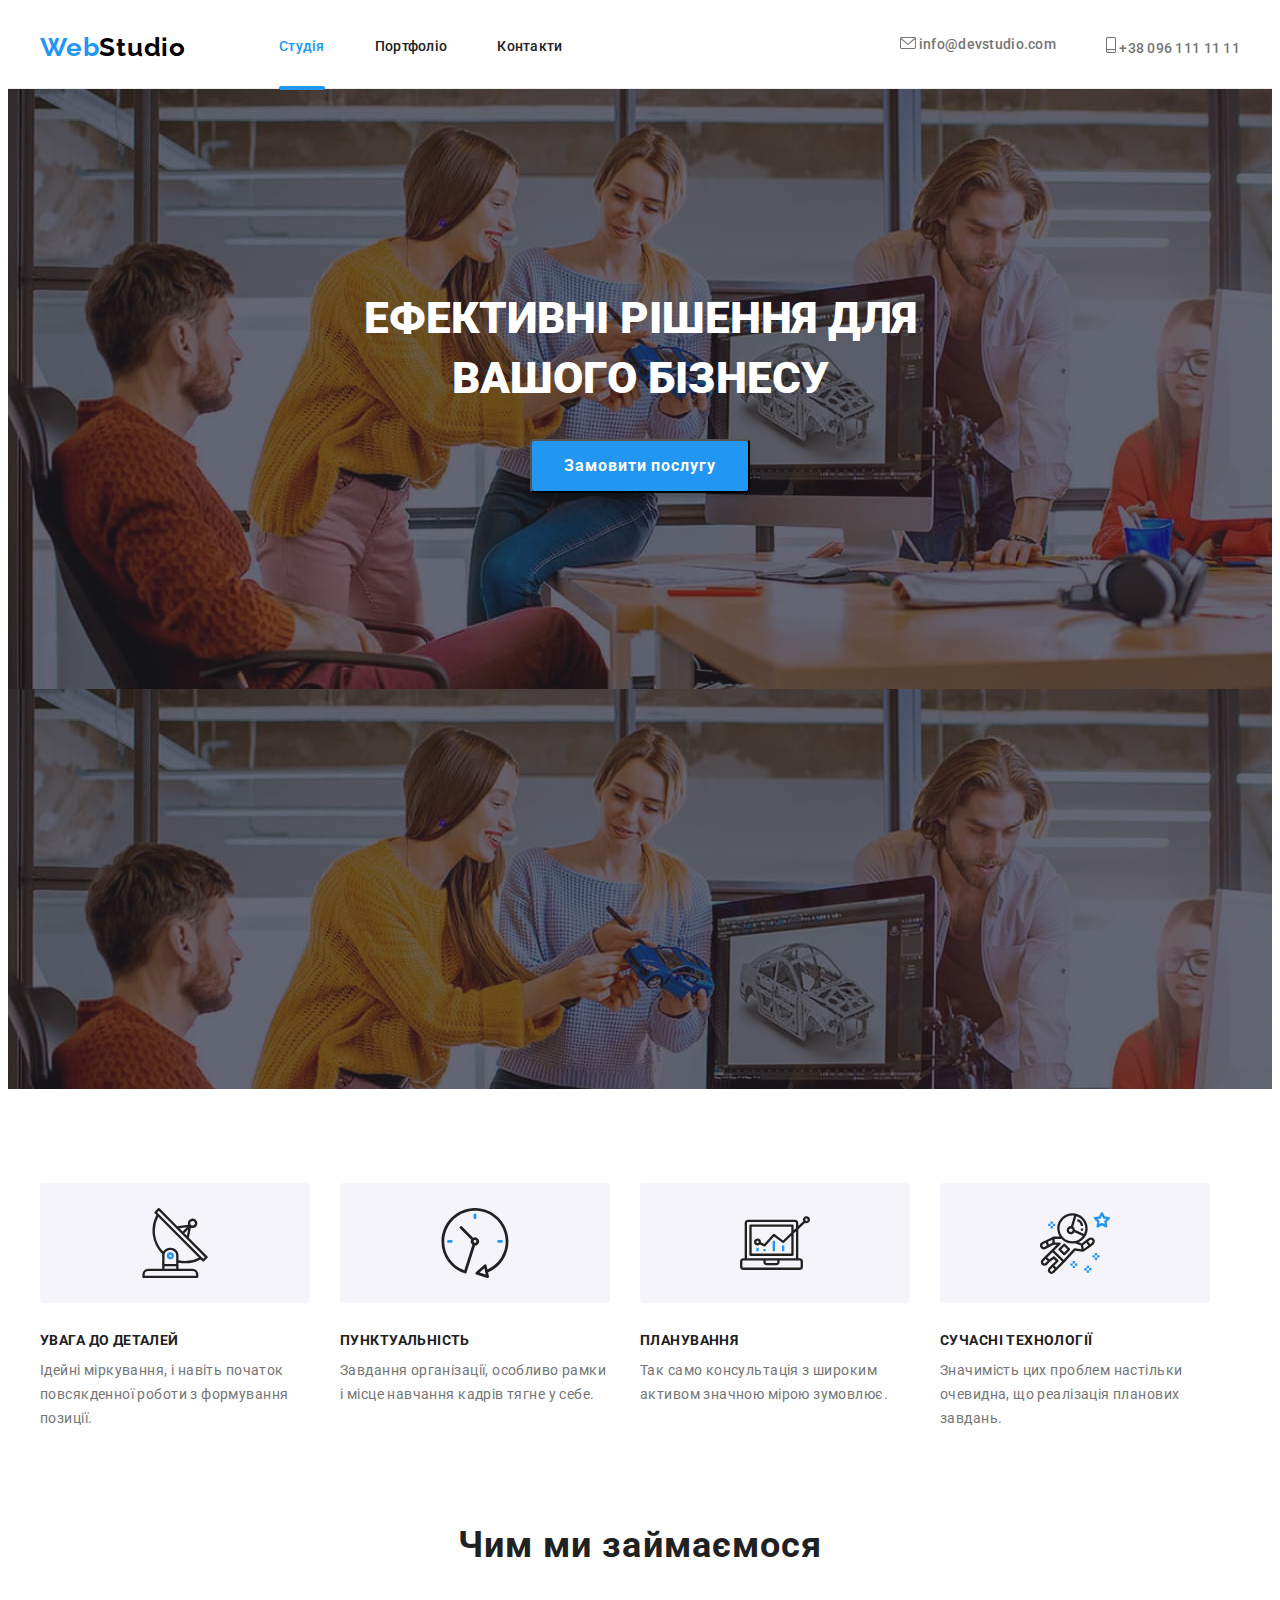
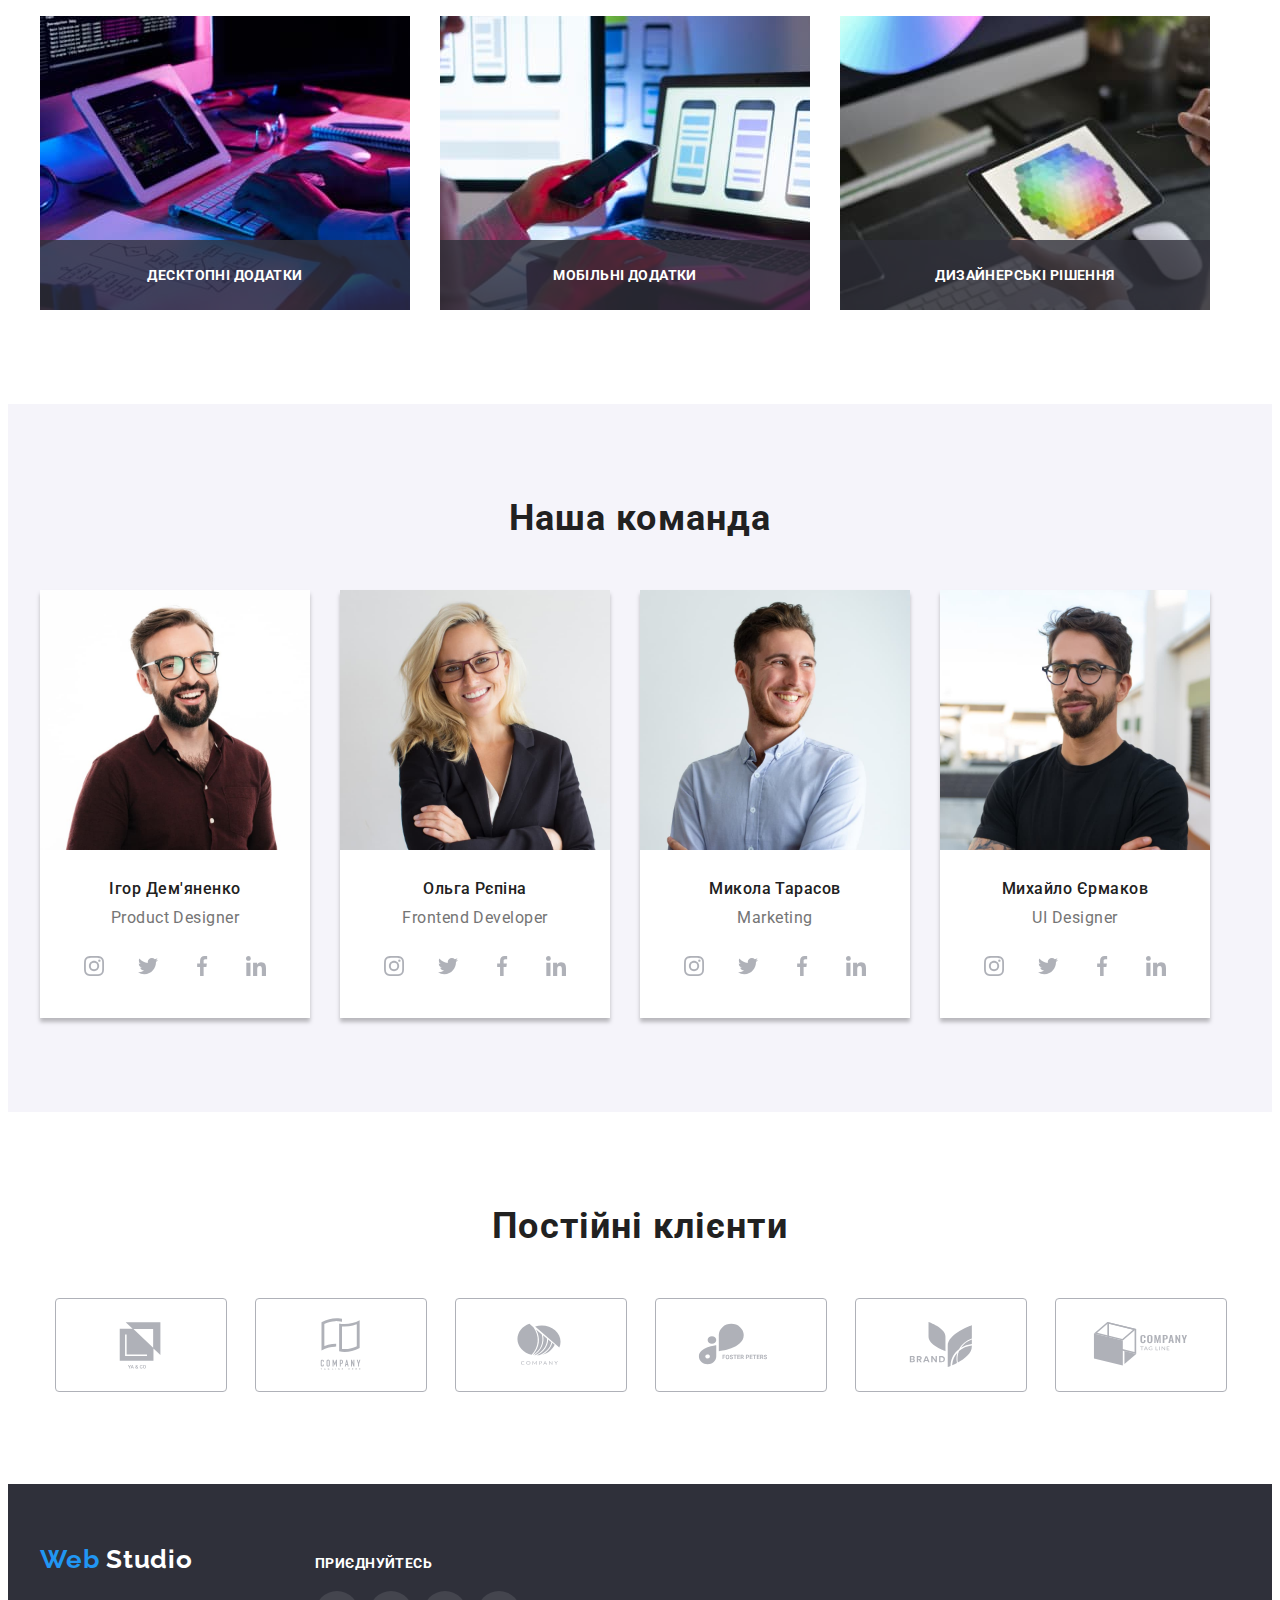
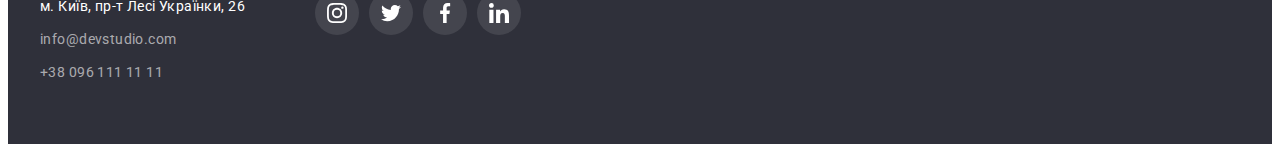
==== index.html @ 5af2c03a "Initial commit" ====
<!DOCTYPE html>
<html lang="uk">

<head>
    <meta charset="UTF-8">
    <meta http-equiv="X-UA-Compatible" content="IE=edge">
    <meta name="viewport" content="width=device-width, initial-scale=1.0">
    <title>Студія</title>
    <link rel="stylesheet" href="https://cdnjs.cloudflare.com/ajax/libs/modern-normalize/1.1.0/modern-normalize.min.css"
        integrity="sha512-wpPYUAdjBVSE4KJnH1VR1HeZfpl1ub8YT/NKx4PuQ5NmX2tKuGu6U/JRp5y+Y8XG2tV+wKQpNHVUX03MfMFn9Q=="
        crossorigin="anonymous" referrerpolicy="no-referrer" />
        <link rel="stylesheet" href="./css/styles.css" />
        <link rel="preconnect" href="https://fonts.googleapis.com">
        <link rel="preconnect" href="https://fonts.gstatic.com" crossorigin>
        <link href="https://fonts.googleapis.com/css2?family=Raleway:wght@700&family=Roboto:wght@400;500;700;900&display=swap" rel="stylesheet">
</head>

<body>
    <!-- Шапка сторінки -->
        <header>
            <div class="container header-container">
                     <a href="./index.html" class="logo-up"> <span class="pre-logo"> Web</span>Studio</a>
                    <nav class="navigation">
                        <!-- Навігація на інші сторінки -->
                        <ul class="navigation-menu">
                            <li><a class="navigation-link current" href="./index.html">Студія</a></li>
                            <li><a class="navigation-link " href="./portfolio.html">Портфоліо</a></li>
                            <li><a href="#">Контакти</a></li>
                        </ul>
                    </nav>
                
                        <ul class="navigation-contacts">
                            <!-- Посилання на адресу електронної пошти  -->
                            <li class="contacts-items"><a class="navigation-contacts-icon" href="mailto:info@devstudio.com">
                                <svg  width="16" height="12" >
                                    <use href="./images/icons.svg#icon-envelope"></use>
                                </svg>
                                info@devstudio.com
                            </a></li>
                            <!-- Посилання на телефонний номер -->
                            <li class="contacts-items"><a class="navigation-contacts-icon" href="tel:">
                                <svg  width="10" height="16">
                                    <use href="./images/icons.svg#icon-smartphone" ></use>
                                </svg>
                                +38 096 111 11 11
                            </a></li>
                        </ul>
            
            </div>
        </header>
   

    <main>
        <section class="main-page">
            <div class="container main-container">
            <h1 class="slogan">Ефективні рішення для <br>вашого бізнесу</br> </h1>
            <button data-modal-open type="button" class="button-action"> Замовити послугу </button>
        </div> 
        <div class="backdrop is-hidden" data-modal >
        <div class="modal">
            <button data-modal-close type="button" class="modal-close">
            <svg class="modal-close-icon" width="18" height="18">
                <use href="./images/icons.svg#icon-close"></use>
            </svg>
            </button>
        <p class="modal-title">Залиште свої дані, ми вам передзвонимо</p>
        <form name="own-data">
            <label for="user_name" >Ім'я</label>
            <input type="text" name="user_name" autofocus/>
        
            <label for="user_number">Телефон</label>
            <input type="tel" name="user_number"autofocus/>
            
            <label for="user_email">Пошта</label>
            <input type="email" name="user_email"autofocus />

            <label>
                Коментар
                <textarea name="feedback" rows="5" placeholder="Ведіть текст" autofocus></textarea>
            </label>

            <label>
                <input type="checkbox" name="hobby" value="reading" />
            Погоджуюся з розсилкою та приймаю Умови договору
            </label>

            <button type="submit">Відправити</button>
        </form>
        </div>
        </div>

        </section>

        <section class="features section">
            <div class="container">
                <h2 hidden> Особливості</h2>
                <ul class="features-list">
                    <li class="feature">
                        <div class="feature-wrap">
                            <svg class="feature-icon" width="70px" height="70px" >
                                <use href="./images/icons.svg#icon-antenna"></use>
                            </svg>  </div>
                            <h3>Увага до деталей</h3>
                            <p>Ідейні міркування, і навіть початок повсякденної роботи з формування позиції.</p>
                    </li>
                    <li class="feature">
                        <div class="feature-wrap">
                        <svg class="feature-icon" width="70px" height="70px">
                                <use href="./images/icons.svg#icon-clock"></use>
                            </svg></div>
                            <h3>Пунктуальність</h3>
                            <p>Завдання організації, особливо рамки і місце навчання кадрів тягне у себе.</p>
                    </li>
                    <li class="feature">
                        <div class="feature-wrap">
                            <svg class="feature-icon" width="70px" height="70px">
                                <use href="./images/icons.svg#icon-diagram"></use>
                            </svg></div>
                                <h3>Планування</h3>
                                <p>Так само консультація з широким активом значною мірою зумовлює.</p>
                            </li>
                    <li class="feature">
                            <div class="feature-wrap">
                            <svg class="feature-icon" width="70px" height="70px">
                            <use href="./images/icons.svg#icon-astronaut"></use>
                        </svg></div>
                        <h3>Сучасні технології</h3>
                        <p>Значимість цих проблем настільки очевидна, що реалізація планових завдань.</p>
                    </li>
    
                </ul>
            </div>
        </section>
        <section class="actions section-action">
            <div class="container ">
                <h2 class="title-our-team">Чим ми займаємося </h2>
                <ul class="action">
                <li><div class="action-label">
                    <img src="./images/box1.jpg" alt="Програмування" width="370" height="295">
                 <p class="label">Десктопні додатки</p></div>
                </li>
                <li><div class="action-label">
                    <img src="./images/box2.jpg" alt="Мобільний телефон та Ноутбук" width="370" height="295">
                <p class="label">Мобільні додатки</p></div>
                </li>
                <li><div class="action-label">
                    <img src="./images/box3.jpg" alt="Планшет" width="370" height="295">
                <p class="label">Дизайнерські рішення</p></div>
                </li>
                </ul>
            </div>
        </section>

        <section class="our-team section">
           
               <div class="container"> 
                <h2 class="title-our-team">Наша команда</h2>
                <ul class="team-cards">
                    <li class="team-card">
                        <img src="./images/img1.jpg" alt="Ігор Дем'яненко" width="270" height="260">
                       <div class="card">
                            <h3 class="title-card">Ігор Дем'яненко </h3>
                            <p lang="en" class ="dscr-card">Product Designer</p>
                            <ul class="teams-social">
                                <li class="teams-icons"><a href="" class="team-link"> 
                                    <svg class="team-icon" width="20px" height="20px">
                                <use href="./images/icons.svg#icon-instagram"></use>
                            </svg></a></li>
                                <li class="teams-icons"><a href="" class="team-link"> 
                                    <svg class="team-icon" width="20px" height="20px">
                                <use href="./images/icons.svg#icon-twitter"></use>
                            </svg></a></li>
                                <li class="teams-icons"><a href="" class="team-link"> 
                                    <svg class="team-icon" width="20px" height="20px">
                                <use href="./images/icons.svg#icon-facebook"></use>
                            </svg></a></li>
                                <li class="teams-icons"><a href="" class="team-link"> 
                                    <svg class="team-icon" width="20px" height="20px">
                                <use href="./images/icons.svg#icon-linkedin"></use>
                            </svg></a></li>
                            </ul>
                        </div>
                    </li>
                    <li class="team-card">
                        <img src="./images/img2.jpg" alt="Ольга Рєпіна" width="270" height="260">
                       <div class="card">
                            <h3 class="title-card">Ольга Рєпіна </h3>
                            <p lang="en" class="dscr-card">Frontend Developer</p>
                            <ul class="teams-social">
                                <li class="teams-icons"><a href="" class="team-link">
                                        <svg class="team-icon" width="20px" height="20px">
                                            <use href="./images/icons.svg#icon-instagram"></use>
                                        </svg></a></li>
                                <li class="teams-icons"><a href="" class="team-link">
                                        <svg class="team-icon" width="20px" height="20px">
                                            <use href="./images/icons.svg#icon-twitter"></use>
                                        </svg></a></li>
                                <li class="teams-icons"><a href="" class="team-link">
                                        <svg class="team-icon" width="20px" height="20px">
                                            <use href="./images/icons.svg#icon-facebook"></use>
                                        </svg></a></li>
                                <li class="teams-icons"><a href="" class="team-link">
                                        <svg class="team-icon" width="20px" height="20px">
                                            <use href="./images/icons.svg#icon-linkedin"></use>
                                        </svg></a></li>
                            </ul>
                        </div>
                    </li>
                    <li class="team-card">
                        <img src="./images/img3.jpg" alt="Микола Тарасов" width="270" height="260">
                       <div class="card">
                            <h3 class="title-card">Микола Тарасов </h3>
                            <p lang="en" class="dscr-card">Marketing</p>
                            <ul class="teams-social">
                                <li class="teams-icons"><a href="" class="team-link">
                                        <svg class="team-icon" width="20px" height="20px">
                                            <use href="./images/icons.svg#icon-instagram"></use>
                                        </svg></a></li>
                                <li class="teams-icons"><a href="" class="team-link">
                                        <svg class="team-icon" width="20px" height="20px">
                                            <use href="./images/icons.svg#icon-twitter"></use>
                                        </svg></a></li>
                                <li class="teams-icons"><a href="" class="team-link">
                                        <svg class="team-icon" width="20px" height="20px">
                                            <use href="./images/icons.svg#icon-facebook"></use>
                                        </svg></a></li>
                                <li class="teams-icons"><a href="" class="team-link">
                                        <svg class="team-icon" width="20px" height="20px">
                                            <use href="./images/icons.svg#icon-linkedin"></use>
                                        </svg></a></li>
                            </ul>
                        </div>
                    </li>
                    <li class="team-card">
                        <img src="./images/img4.jpg" alt="Михайло Єрмаков" width="270" height="260">
                        <div class="card">
                            <h3 class="title-card">Михайло Єрмаков </h3>
                            <p lang="en" class="dscr-card">UI Designer</p>
                            <ul class="teams-social">
                                <li class="teams-icons"><a href="#" class="team-link">
                                        <svg class="team-icon" width="20px" height="20px">
                                            <use href="./images/icons.svg#icon-instagram"></use>
                                        </svg></a></li>
                                <li class="teams-icons"><a href="#" class="team-link">
                                        <svg class="team-icon" width="20px" height="20px">
                                            <use href="./images/icons.svg#icon-twitter"></use>
                                        </svg></a></li>
                                <li class="teams-icons"><a href="#" class="team-link">
                                        <svg class="team-icon" width="20px" height="20px">
                                            <use href="./images/icons.svg#icon-facebook"></use>
                                        </svg></a></li>
                                <li class="teams-icons"><a href="#" class="team-link">
                                        <svg class="team-icon" width="20px" height="20px">
                                            <use href="./images/icons.svg#icon-linkedin"></use>
                                        </svg></a></li>
                            </ul>
                        </div>
                    </li>
                </ul>
           </div>

        </section>
        <section class="section">
          <h2 class="title-our-team">Постійні клієнти</h2>
            <div class="container">
                <ul class="clients-list">
                    <li class="clients"><a class="client-link" href=" " ><svg class="client-icon" width="106px" height="60px">
                        <use href="./images/icons.svg#icon-Logo1"></use>
                    </svg></a></li>
                    <li class="clients"><a class="client-link" href=" " ><svg class="client-icon" width="106px" height="60px">
                        <use href="./images/icons.svg#icon-Logo2"></use>
                    </svg></a></li>
                    <li class="clients"><a class="client-link" href=" " ><svg class="client-icon" width="106px" height="60px">
                        <use href="./images/icons.svg#icon-Logo3"></use>
                    </svg></a></li>
                    <li class="clients"><a class="client-link" href=" " ><svg class="client-icon" width="106px" height="60px">
                        <use href="./images/icons.svg#icon-Logo4"></use>
                    </svg></a></li>
                    <li class="clients"><a class="client-link" href=" " ><svg class="client-icon" width="106px" height="60px">
                        <use href="./images/icons.svg#icon-Logo5"></use>
                    </svg></a></li>
                    <li class="clients"><a class="client-link" href=" " ><svg class="client-icon" width="106px" height="60px">
                        <use href="./images/icons.svg#icon-Logo6"></use>
                    </svg></a></li>
                </ul>
            </div>

        </section>

    </main>


    <!-- Підвал сторінки -->
    <footer>
        <div class="container down" >
            <div class="down-contacts">
                <a href="/index.html" class="logo-down"> <span class="pre-logo"> Web</span> Studio</a>
                <address>
                    <ul class="down-text">
                        <li class="town"><a href=" https://goo.gl/maps/CPtrU1FHBa2aNyZL9" target="_blank"
                                rel="noopener noreferrer nofollow">м. Київ,
                                пр-т Лесі Українки, 26</a></li>
                        <li><a href="mailto:info@devstudio.com">info@devstudio.com</a></li>
                        <li><a href="tel:">+38 096 111 11 11</a></li>
                    </ul>
                </address>
            </div>
                <div class="joining">
                    <h4 class="join">Приєднуйтесь</h4>
                    <ul class="footer-social">
                        <!-- <li class="join"><p>Приєднуйтесь</p></li> -->
                        <li class="footer-icons"><a href="" class="footer-link">
                                <svg class="footer-icon" width="20px" height="20px">
                                    <use href="./images/icons.svg#icon-instagram"></use>
                                </svg></a></li>
                        <li class="footer-icons"><a href="" class="footer-link">
                                <svg class="footer-icon" width="20px" height="20px">
                                    <use href="./images/icons.svg#icon-twitter"></use>
                                </svg></a></li>
                        <li class="footer-icons"><a href="" class="footer-link">
                                <svg class="footer-icon" width="20px" height="20px">
                                    <use href="./images/icons.svg#icon-facebook"></use>
                                </svg></a></li>
                        <li class="footer-icons"><a href="" class="footer-link">
                                <svg class="footer-icon" width="20px" height="20px">
                                    <use href="./images/icons.svg#icon-linkedin"></use>
                                </svg></a></li>
                    </ul>
                </div>

        </div>
    </footer>
<script src="./js/modal.js"></script>
</body>

</html>
---- css/styles.css ----
body{
    font-family: 'Roboto', sans-serif;
 }
 :root{
   --main-font: 'Roboto', sans-serif;
        /* color */
        --main-dark:#212121;
        --main-light: #fff;
        --main-color-active: #2196F3;
        --secondary-dark:#757575;
        --main-background:#2F303A;
        --secondary-light:#F5F4FA;

 }


p,
h1,
h2,
h3,
h4,
h5,
h6 {
   margin: 0;
}

ul,
ol {
   margin: 0;
   padding-left: 0;
  list-style: none;
}

button {
   cursor: pointer;
}

address {
   font-style: normal;
}

img {
   display: block;
   max-width: 100%;
   height: auto;
}
a{
   text-decoration: none;
}

.container{
   width: 1200px;
   padding-left: 15px;
   padding-right: 15px;
   margin: 0 auto;
   /* outline: 2px solid tomato; */
}
.section {
   padding-top: 94px;
   padding-bottom: 94px;
}
header{
   border-bottom: 1px solid #ECECEC;
   padding-top: 24px;
   padding-bottom: 25px;
}
.header-container{
   display: flex;
   align-items: center;
}
/* Логотип в header */
.logo-up{
   margin-right: 93px;

     font-family: 'Raleway';
      font-weight: 700;
      font-size: 26px;
      line-height: 1.19;
      letter-spacing: 0.03em;
      color:#000000 ;
}
.pre-logo{
   color: var(--main-color-active);
}
/* стилізація навігації */

.navigation{
      display: flex;
      align-items: center;
      font-weight: 500;
      font-size: 14px;
      line-height: 1.14;
      letter-spacing: 0.02em;
}
.navigation a{
   color:var(--main-dark);
   transition: 250ms cubic-bezier(0.4, 0, 0.2, 1);
}
.navigation-menu{
   display: flex;
   gap: 50px;
   position: relative;
}
.navigation-menu a:hover,
.navigation-menu a:focus{
   color:var(--main-color-active);
}

.navigation-contacts{
   margin-left: auto;
            display: flex;
            gap: 50px;
      font-weight: 500;
      font-size: 14px;
      line-height: 1.14;
      letter-spacing: 0.02em; 
}
.navigation-contacts a{
   color: var(--secondary-dark);;
   transition: 250ms cubic-bezier(0.4, 0, 0.2, 1);
}
.navigation-contacts a:hover,
.navigation-contacts a:focus{
   color:var(--main-color-active);
}

.navigation-contacts-icon{
fill: var(--secondary-dark);
align-items: center;  
transition: 250ms cubic-bezier(0.4, 0, 0.2, 1);
}
.navigation-contacts-icon:hover,
.navigation-contacts-icon:focus {
   fill: var(--main-color-active);
 
}
/* .navigation-link{
   position: relative;

} */
.navigation-menu .current{
   position: relative;
   color: var(--main-color-active);
}
.current::after{
   position: absolute;
   top: 48px;
   content: '';
   display: block;
      width: 100%;
      height: 4px;
      border-radius: 2px;
      background-color: var(--main-color-active);
}


/* Головна сторінка */

 .main-page{
   background-image:
   linear-gradient(to right, rgba(47, 48, 58, 0.4),
    rgba(47, 48, 58, 0.4)),
   url(../images/Img.jpg);
   padding-top: 200px;
   padding-bottom: 200px;
   text-align: center;
   margin: 0 auto;
      max-width: 1600px;
      height: 600px;
}
 .slogan{ 
      font-weight: 900;
      font-size: 44px;
      line-height: 1.36;
      color: var(--main-light);
      text-align: center;
      text-transform: uppercase
   
 }
 .button-action{
   margin-top: 30px; 
   padding: 10px 32px;
      background-color:var(--main-color-active);
         font-family: inherit;
         font-weight: 700;
         font-size: 16px;
         line-height: 1.87;
            letter-spacing: 0.06em;
            color: var(--main-light);  
            box-shadow: 0px 4px 4px rgba(0, 0, 0, 0.15);
            border-radius: 4px;
      transition: 250ms cubic-bezier(0.4, 0, 0.2, 1);
}
 .button-action:hover,
 .button-action:focus{
      background: #188CE8;
      box-shadow: 0px 4px 4px rgba(0, 0, 0, 0.15);
      border-radius: 4px;
      
 }
/* МОДАЛЬНЕ ВІКНО */
.backdrop.is-hidden {
   visibility: hidden;
   opacity: 0;
   pointer-events: none;
}

.backdrop {
   position: fixed;
   top: 0;
   left: 0;
   width: 100%;
   height: 100%;
   background-color: rgba(0, 0, 0, 0.2);
   opacity: 1;
   visibility: visible;
   transition: opacity 250ms cubic-bezier(0.4, 0, 0.2, 1),
      visibility 250ms cubic-bezier(0.4, 0, 0.2, 1);
}

.modal {
   width: 500px;
   min-height: 500px;
   background-color: var(--main-light);
   border-radius: 5px;
   position: absolute;
   top: 50%;
   left: 50%;
   transform: translate(-50%, -50%);

}

.modal-close {
   width: 30px;
   height: 30px;
   background-color: transparent;
   border: 1px solid rgba(0, 0, 0, 0.1);
   border-radius: 50%;
   position: absolute;
   right: 10px;
   top: 10px;
   display: flex;
   align-items: center;
   justify-content: center;
}
.label{
   display: flex;
   flex-direction: column;
   
}


 /* НАШІ ПЕРЕВАГИ */
 .features-list{
   display: flex;
   gap: 30px;
 }
 .features h3{
      font-weight: 700;
      font-size: 14px;
      line-height: 1.14;
      letter-spacing: 0.03em;
      text-transform: uppercase;
      color: var(--main-dark);
      margin-bottom: 10px;
 }
.features p {

   font-size: 14px;
   line-height: 1.71;
   letter-spacing: 0.03em;
   color:var(--secondary-dark);
}
.feature{
   width: 270px;
}
.feature-wrap{
   height: 120px;
   background-color: #F5F4FA;
   border-radius: 4px;
   align-items: center;
   margin-bottom: 30px;
   display: flex;
   justify-content: center;
}



/* розділ Чим ми займаємося */
.section-action{
   padding-bottom: 94px;
}
.action{
   display: flex;
   gap: 30px;
}
.action-label{
   position:relative;
}
.label{
   position: absolute;
   bottom: 0;
   font-weight: 700;
   font-size: 14px;
   line-height: 16px;
   letter-spacing: 0.03em;
   text-transform: uppercase;
   height: 70px;
   width: 100%;
   display: flex;
 justify-content: center;
 align-items: center;
   color: #FFFFFF;
   background-color: rgba(47, 48, 58, 0.8);
}

/* /* Розділ Наша команда */

 .our-team{
      background-color: var(--secondary-light);
 }
.title-our-team{
   margin-bottom: 50px;
      font-weight: 700;
      font-size: 36px;
      line-height:1.16;
      text-align: center;
      letter-spacing: 0.03em;
      color: var(--main-dark);
}
.team-cards{
   display: flex;
   gap: 30px;  
}
.team-card{
      width: 270px;
      background-color:var(--main-light);
      box-shadow: 0 4px 4px 0px rgba(0, 0, 0, 0.25);
}
.card{
  padding-top: 30px; 
  padding-bottom: 30px;
}
.title-card{
 margin-bottom: 10px; 
      font-weight: 500;
      font-size: 16px;
      line-height: 1.18;
      text-align: center;
      letter-spacing: 0.03em;
      color: var(--main-dark);
}
.dscr-card{
      line-height: 1.18;
      text-align: center;
      letter-spacing: 0.03em;
      color: var(--secondary-dark);
      margin-bottom: 16px;
}

.teams-social{
  display: flex;
   justify-content: center;
   gap:10px;
}
.team-link {
width: 100%;
height: 100%;
display: flex;
align-items: center;
justify-content: center;
transition: 250ms cubic-bezier(0.4, 0, 0.2, 1);
}

.team-link:hover,
.team-link:focus {
background-color: var(--main-color-active);
border-radius: 50%;
}
.team-link:hover .team-icon,
.team-link:focus .team-icon{
   fill: var(--main-light);
   
}
.teams-icons{
width: 44px;
height: 44px;
}
.team-icon {
fill: #AFB1B8;
transition: 250ms cubic-bezier(0.4, 0, 0.2, 1); 
}


/* OUR CLIENTS */

.clients-list {
   display: flex;
   gap:30px;
   justify-content: center;
}
.clients{
width: 170px;
height: 92px;
}
.client-link{
width: 100%;
height: 100%;
display: flex;
justify-content: center;
align-items: center;
border: 1px solid #AFB1B8;
border-radius: 4px;
color: #AFB1B8;
transition: 250ms cubic-bezier(0.4, 0, 0.2, 1);
}
.client-icon{
fill: currentColor;
transition: 250ms cubic-bezier(0.4, 0, 0.2, 1);
}
.clients:hover .client-icon,
.clients:focus .client-icon{
fill: var(--main-color-active);
}
.client-link:hover,
.client-link:focus{
border: 1px solid var(--main-color-active);
border-radius: 4px;
color: var(--main-color-active);
}

/* Низ сторінки */   
footer{
padding-top: 60px;
padding-bottom: 60px;
 background-color: var(--main-background); 
}

.logo-down {
   display: block;
   margin-bottom: 20px;
   font-family: 'Raleway';
   font-weight: 700;
   font-size: 26px;
   line-height: 1.19;
   letter-spacing: 0.03em;
   color:var(--main-light);
}
address{
   font-style: normal;
}
.down-text {
   font-size: 14px;
   line-height: 1.71;
   letter-spacing: 0.03em;
}
.down-text a {
   color: rgba(255, 255, 255, 0.6);
}
.town a {
      font-weight: 400;
      font-size: 14px;
      line-height: 1.71;
      letter-spacing: 0.03em;
      color: var(--main-light);
}
.down-text a:hover,
.down-text a:focus{
   color: var(--main-color-active);
   transition: 250ms cubic-bezier(0.4, 0, 0.2, 1);
}
.down-text li:not(:last-child){
   margin-bottom: 9px ;
}
.down{
   display: flex;
   align-items: baseline;
}
.joining{
   margin-left: 70px;
}
.join{
   color: var(--main-light);
   font-weight: 700;
   font-size: 14px;
   line-height: calc(16/14);
   letter-spacing: 0.03em;
   text-transform: uppercase;
   margin-bottom: 20px;
}
.footer-social {
   display: flex;
   gap: 10px;
}

.footer-link {
   width: 100%;
   height: 100%;
   display: flex;
   align-items: center;
   justify-content: center;
   background-color:rgba(255, 255, 255, 0.1);
   border-radius: 50%;
   transition: 250ms cubic-bezier(0.4, 0, 0.2, 1);
}

.footer-link:hover,
.footer-link:focus {
   
   background-color: var(--main-color-active);
   border-radius: 50%;
}

.footer-link:hover .footer-icon,
.footer-link:focus .footer-icon {
   fill: var(--main-light);
   transition: 250ms cubic-bezier(0.4, 0, 0.2, 1);
}

.footer-icons {
   width: 44px;
   height: 44px;
}

.footer-icon {
   fill:var(--main-light);
}


/* PORTFOLIO */

.current{
   color: var(--main-color-active);
}

.filters{
   display: flex;
   gap: 8px;
   justify-content: center;
   margin-bottom: 34px;
}
.button-filter{
   cursor: pointer;      
         background-color:var(--secondary-light);
         border-radius: 4px;
         border: none;
      font-family: inherit;
      font-weight: 500;
      font-size: 16px;
      line-height: 1.62;
      text-align: center;
      letter-spacing: 0.03em;
      color: var(--main-dark);
      padding: 6px 22px;
transition: 250ms cubic-bezier(0.4, 0, 0.2, 1);
}
.button-filter:hover,
.button-filter:focus{
   background-color: var(--main-color-active);
      box-shadow: 0px 3px 1px rgba(0, 0, 0, 0.1),
         0px 1px 2px rgba(0, 0, 0, 0.08),
         0px 2px 2px rgba(0, 0, 0, 0.12);
      border-radius: 4px;
      color: var(--main-light);
      padding: 6px 22px;

}
.projects{
   display: flex;
   flex-wrap: wrap;
   gap: 30px;
}
.project-link{
      display: block;
      transition: 250ms cubic-bezier(0.4, 0, 0.2, 1); 
}
.projects h3{
   margin-bottom: 4px ;
      font-weight: 700;
      font-size: 18px;
      line-height: 2;
      letter-spacing: 0.06em;
      color: var(--main-dark);
}
.project-text{
      line-height: 1.87;
      letter-spacing: 0.03em;
      color: var(--secondary-dark);
}
.project-dscr{
padding: 20px 24px ;
border-right: 1px solid #EEEEEE; ;
border-bottom: 1px solid #EEEEEE;
border-left: 1px solid #EEEEEE; ;
}
.project-link:hover,
.project-link:focus{
      box-shadow: 0px 1px 1px rgba(0, 0, 0, 0.12), 
      0px 4px 4px rgba(0, 0, 0, 0.06), 
      1px 4px 6px rgba(0, 0, 0, 0.16);
}
.project-box{
   position: relative;
   overflow: hidden;
}
.project-link:hover .overlay-text,
.project-link:focus .overlay-text {
   transform: translateY(0);
}
.overlay-text {
   position: absolute;
   top: 0;
   height: 100%;
  transform: translateY(100%);
  transition: transform 250ms ease ;
  display: inline-block;
  padding: 63px 24px;
   font-size: 18px;
   line-height: 1.56;
   letter-spacing: 0.03em;
   background-color: rgba(33, 150, 243, 0.9);
   color: var(--main-light);
}
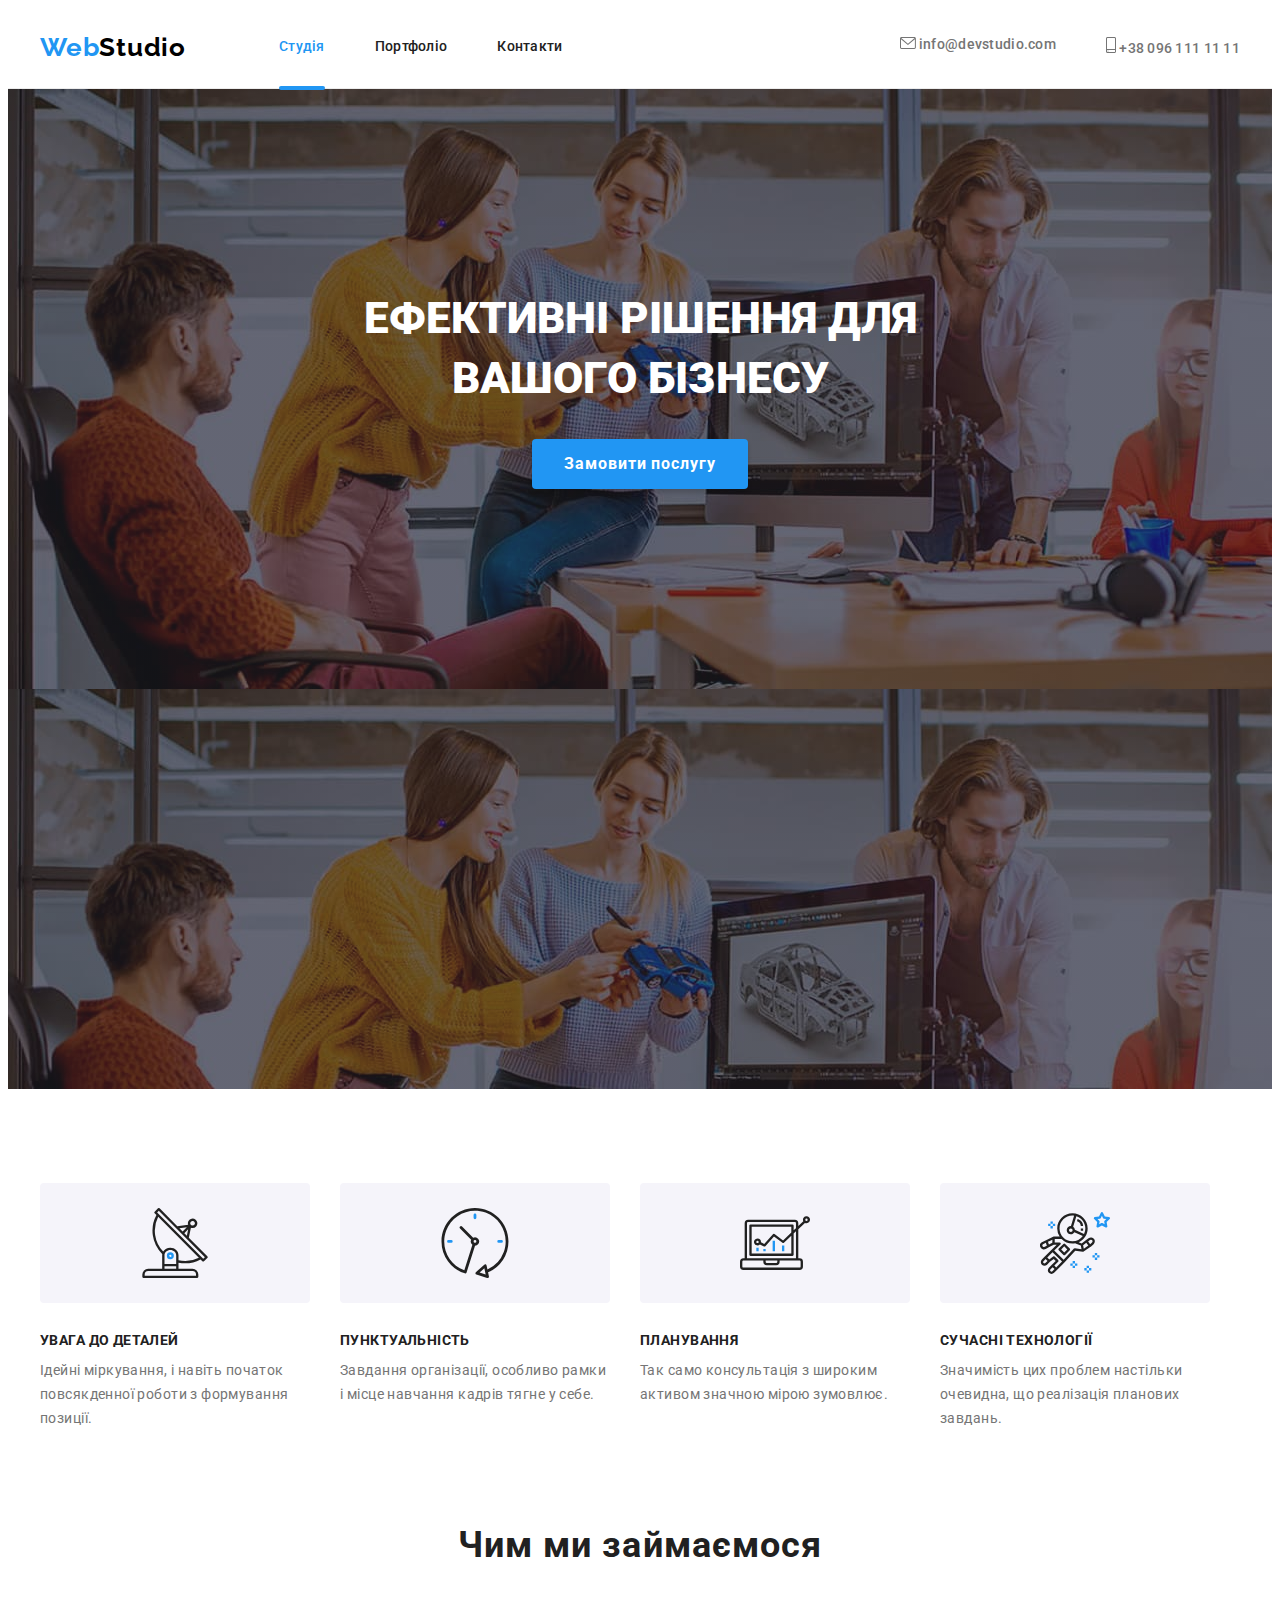
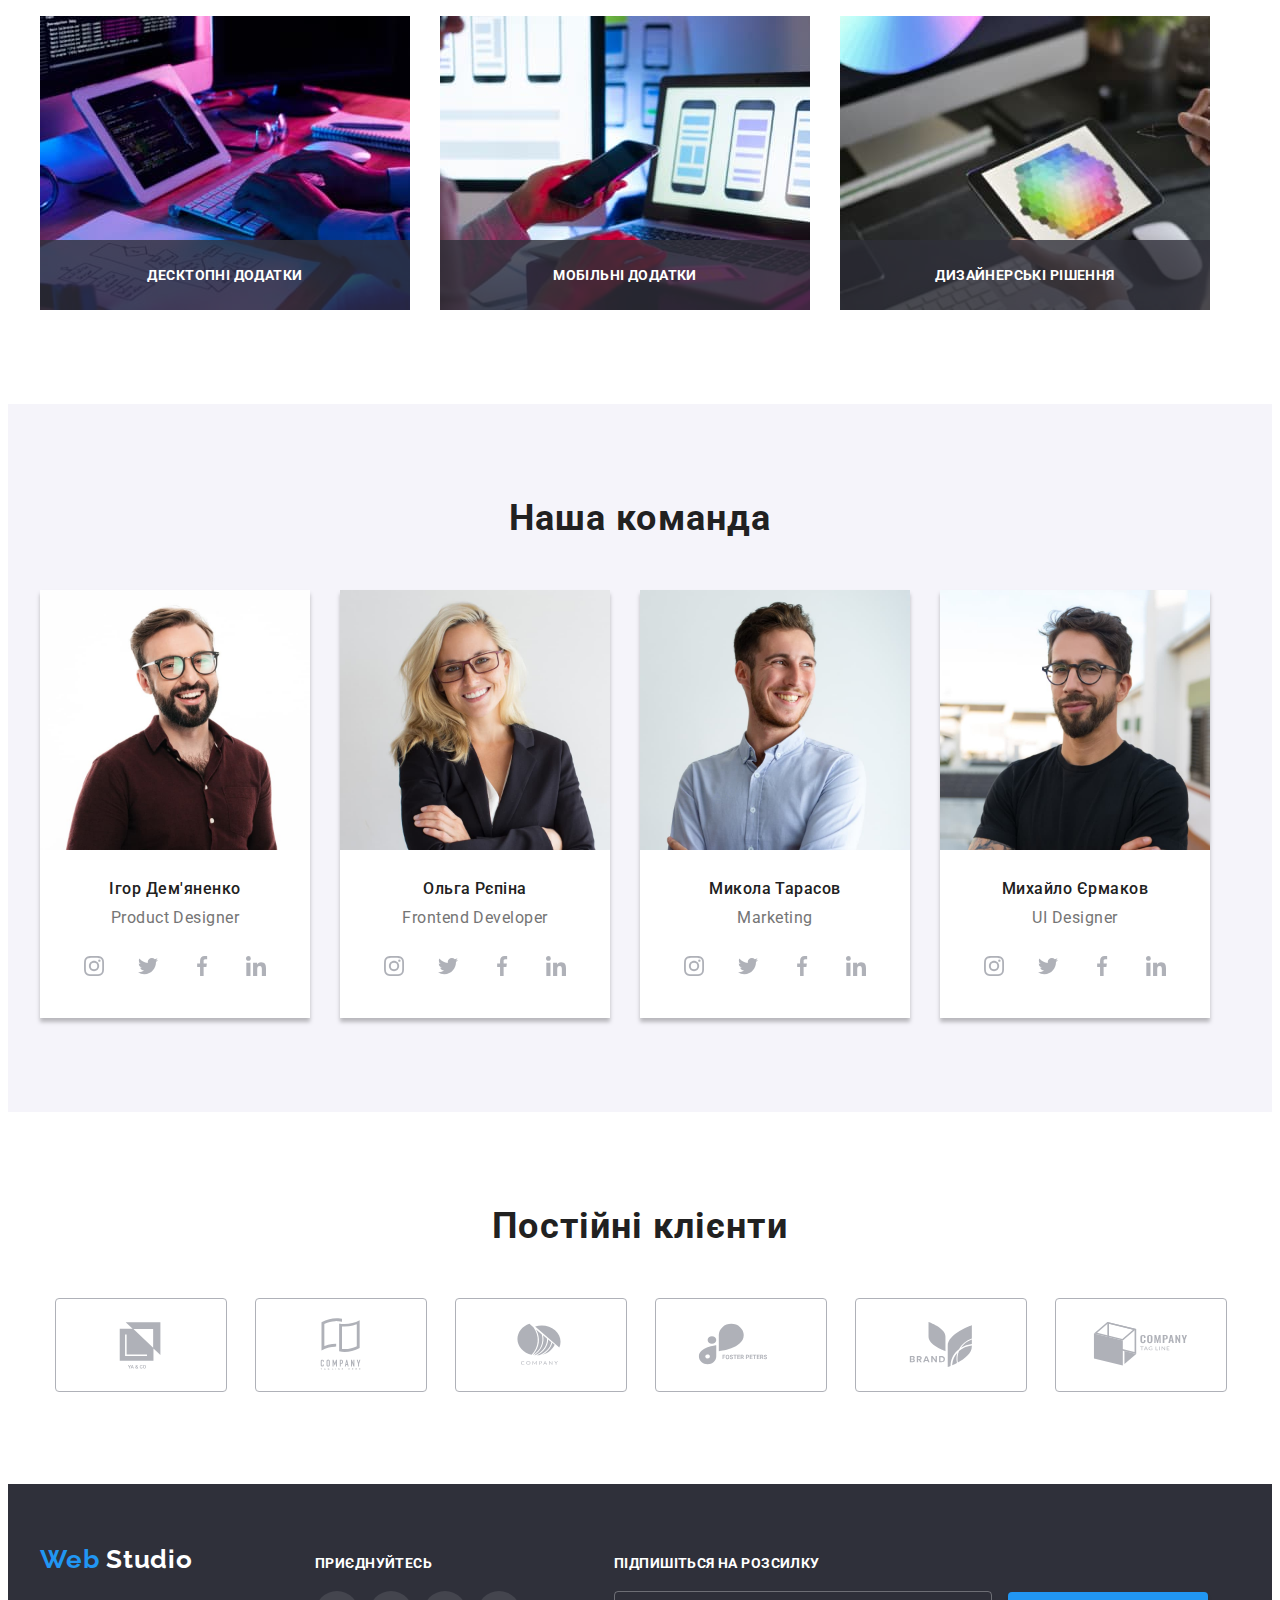
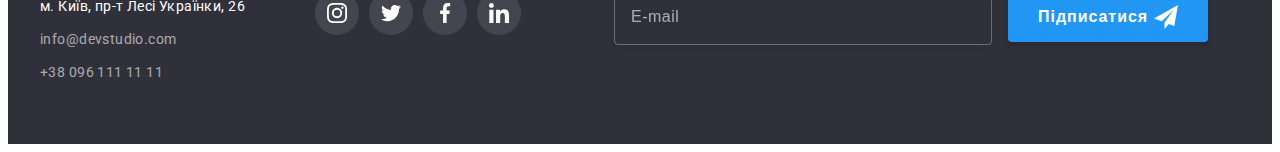
==== commit 27d58585: "forms" ====
--- a/index.html
+++ b/index.html
@@ -65,26 +65,56 @@
             </button>
         <p class="modal-title">Залиште свої дані, ми вам передзвонимо</p>
         <form name="own-data">
-            <label for="user_name" >Ім'я</label>
-            <input type="text" name="user_name" autofocus/>
-        
-            <label for="user_number">Телефон</label>
-            <input type="tel" name="user_number"autofocus/>
-            
-            <label for="user_email">Пошта</label>
-            <input type="email" name="user_email"autofocus />
-
+            <div class="input-wrap">
+                <label>
+                <span class="input-label"> Ім'я </span>
+                    <input type="text" name="user_name"class="modal-input" required />
+                    <svg class="modal-input-icon" width="18" height="18">
+                        <use href="./images/icons.svg#icon-person"></use>
+                    </svg>
+                </label>
+            </div>
+            <div class="input-wrap">
+                <label>
+                    <span class="input-label"> Телефон</span>
+                    <input type="tel" name="user_number" class="modal-input" required/>
+                    <svg class="modal-input-icon" width="18" height="18">
+                        <use href="./images/icons.svg#icon-phone"></use>
+                    </svg>
+                </label>
+            </div>
+        <div class="input-wrap">
             <label>
-                Коментар
-                <textarea name="feedback" rows="5" placeholder="Ведіть текст" autofocus></textarea>
+                <span class="input-label"> Пошта </span>
+                <input type="email" name="user_email" class="modal-input" required />
+                <svg class="modal-input-icon" width="18" height="18">
+                    <use href="./images/icons.svg#icon-email"></use>
+                </svg>
             </label>
-
-            <label>
-                <input type="checkbox" name="hobby" value="reading" />
-            Погоджуюся з розсилкою та приймаю Умови договору
-            </label>
-
-            <button type="submit">Відправити</button>
+        </div>  
+        <div class="input-wrap">
+           <label>
+                <span class="input-label"> Коментар </span>
+                <textarea name="feedback" class="modal-feedback" 
+                placeholder="Введіть текст"></textarea>
+           </label>
+        </div>
+        <div class="input-wrap">
+               <input type="checkbox" 
+               name="rules" 
+               id="privacy"
+               class="modal-check visually-hidden" />
+               
+                <label for="privacy" class="modal-check-text">
+
+                    
+                    <span> <svg class="check-icon" width="16" height="15">
+                        <use href="./images/icons.svg#icon-check"></use>
+                    </svg> </span>
+                    Погоджуюся з розсилкою та приймаю <a class="rules-link" href="#">Умови договору</a> 
+                     </label>
+            </div>
+         <button type="submit" class="modal-sent">Відправити</button>
         </form>
         </div>
         </div>
@@ -135,17 +165,17 @@
             <div class="container ">
                 <h2 class="title-our-team">Чим ми займаємося </h2>
                 <ul class="action">
-                <li><div class="action-label">
+                <li><div class="action-wrapper">
                     <img src="./images/box1.jpg" alt="Програмування" width="370" height="295">
-                 <p class="label">Десктопні додатки</p></div>
+                 <p class="action-dscr">Десктопні додатки</p></div>
                 </li>
-                <li><div class="action-label">
+                <li><div class="action-wrapper">
                     <img src="./images/box2.jpg" alt="Мобільний телефон та Ноутбук" width="370" height="295">
-                <p class="label">Мобільні додатки</p></div>
+                <p class="action-dscr">Мобільні додатки</p></div>
                 </li>
-                <li><div class="action-label">
+                <li><div class="action-wrapper">
                     <img src="./images/box3.jpg" alt="Планшет" width="370" height="295">
-                <p class="label">Дизайнерські рішення</p></div>
+                <p class="action-dscr">Дизайнерські рішення</p></div>
                 </li>
                 </ul>
             </div>
@@ -327,8 +357,23 @@
                                 </svg></a></li>
                     </ul>
                 </div>
-
-        </div>
+    
+               
+       
+        <div class="folowing">
+                    <form action="folowing-form">
+                    <label >
+                       <h4 class="folowing-label"> Підпишіться на розсилку</h4>
+                        <input type="email" name="email-folowing" class="folowing-input" placeholder="E-mail">
+                    </label>
+                 <button type="submit" class="folowing-btn">Підписатися
+                    <svg class="folowing-icon" width="24" height="24">
+                            <use href="./images/icons.svg#icon-send"></use>
+                        </svg>
+                 </button>
+                </form>
+               </div>
+ </div>
     </footer>
 <script src="./js/modal.js"></script>
 </body>
--- a/css/styles.css
+++ b/css/styles.css
@@ -1,205 +1,709 @@
 
- body{
+ body {
     font-family: 'Roboto', sans-serif;
  }
- :root{
-   --main-font: 'Roboto', sans-serif;
-        /* color */
-        --main-dark:#212121;
-        --main-light: #fff;
-        --main-color-active: #2196F3;
-        --secondary-dark:#757575;
-        --main-background:#2F303A;
-        --secondary-light:#F5F4FA;
-
- }
-
-
-p,
-h1,
-h2,
-h3,
-h4,
-h5,
-h6 {
-   margin: 0;
-}
-
-ul,
-ol {
-   margin: 0;
-   padding-left: 0;
-  list-style: none;
-}
-
-button {
-   cursor: pointer;
-}
-
-address {
-   font-style: normal;
-}
-
-img {
-   display: block;
-   max-width: 100%;
-   height: auto;
-}
-a{
-   text-decoration: none;
-}
-
-.container{
-   width: 1200px;
-   padding-left: 15px;
-   padding-right: 15px;
-   margin: 0 auto;
-   /* outline: 2px solid tomato; */
-}
-.section {
-   padding-top: 94px;
-   padding-bottom: 94px;
-}
-header{
-   border-bottom: 1px solid #ECECEC;
-   padding-top: 24px;
-   padding-bottom: 25px;
-}
-.header-container{
+
+ :root {
+    --main-font: 'Roboto', sans-serif;
+    /* color */
+    --main-dark: #212121;
+    --main-light: #fff;
+    --main-color-active: #2196F3;
+    --secondary-dark: #757575;
+    --main-background: #2F303A;
+    --secondary-light: #F5F4FA;
+
+ }
+
+
+ p,
+ h1,
+ h2,
+ h3,
+ h4,
+ h5,
+ h6 {
+    margin: 0;
+ }
+
+ ul,
+ ol {
+    margin: 0;
+    padding-left: 0;
+    list-style: none;
+ }
+
+ button {
+    cursor: pointer;
+ }
+
+ address {
+    font-style: normal;
+ }
+
+ img {
+    display: block;
+    max-width: 100%;
+    height: auto;
+ }
+
+ a {
+    text-decoration: none;
+ }
+
+ .container {
+    width: 1200px;
+    padding-left: 15px;
+    padding-right: 15px;
+    margin: 0 auto;
+    /* outline: 2px solid tomato; */
+ }
+
+ .section {
+    padding-top: 94px;
+    padding-bottom: 94px;
+ }
+
+ header {
+    border-bottom: 1px solid #ECECEC;
+    padding-top: 24px;
+    padding-bottom: 25px;
+ }
+
+ .header-container {
+    display: flex;
+    align-items: center;
+ }
+
+ /* Логотип в header */
+ .logo-up {
+    margin-right: 93px;
+
+    font-family: 'Raleway';
+    font-weight: 700;
+    font-size: 26px;
+    line-height: 1.19;
+    letter-spacing: 0.03em;
+    color: #000000;
+ }
+
+ .pre-logo {
+    color: var(--main-color-active);
+ }
+
+ /* стилізація навігації */
+
+ .navigation {
+    display: flex;
+    align-items: center;
+    font-weight: 500;
+    font-size: 14px;
+    line-height: 1.14;
+    letter-spacing: 0.02em;
+ }
+
+ .navigation a {
+    color: var(--main-dark);
+    transition: color 250ms cubic-bezier(0.4, 0, 0.2, 1);
+ }
+
+ .navigation-menu {
+    display: flex;
+    gap: 50px;
+    position: relative;
+ }
+
+ .navigation-menu a:hover,
+ .navigation-menu a:focus {
+    color: var(--main-color-active);
+
+ }
+
+ .navigation-contacts {
+    margin-left: auto;
+    display: flex;
+    gap: 50px;
+    font-weight: 500;
+    font-size: 14px;
+    line-height: 1.14;
+    letter-spacing: 0.02em;
+ }
+
+ .navigation-contacts a {
+    color: var(--secondary-dark);
+    ;
+    transition: color 250ms cubic-bezier(0.4, 0, 0.2, 1),
+       fill 250ms cubic-bezier(0.4, 0, 0.2, 1);
+ }
+
+ .navigation-contacts a:hover,
+ .navigation-contacts a:focus {
+    color: var(--main-color-active);
+
+ }
+
+ .navigation-contacts-icon {
+    fill: var(--secondary-dark);
+    align-items: center;
+    transition: 250ms cubic-bezier(0.4, 0, 0.2, 1);
+ }
+
+ .navigation-contacts-icon:hover,
+ .navigation-contacts-icon:focus {
+    fill: var(--main-color-active);
+
+ }
+
+ .navigation-menu .current {
+    position: relative;
+    color: var(--main-color-active);
+ }
+
+ .current::after {
+    position: absolute;
+    top: 48px;
+    content: '';
+    display: block;
+    width: 100%;
+    height: 4px;
+    border-radius: 2px;
+    background-color: var(--main-color-active);
+ }
+
+
+ /* Головна сторінка */
+
+ .main-page {
+    background-image:
+       linear-gradient(to right, rgba(47, 48, 58, 0.4),
+          rgba(47, 48, 58, 0.4)),
+       url(../images/Img.jpg);
+    padding-top: 200px;
+    padding-bottom: 200px;
+    text-align: center;
+    margin: 0 auto;
+    max-width: 1600px;
+    height: 600px;
+ }
+
+ .slogan {
+    font-weight: 900;
+    font-size: 44px;
+    line-height: 1.36;
+    color: var(--main-light);
+    text-align: center;
+    text-transform: uppercase
+ }
+
+ .button-action {
+    margin-top: 30px;
+    padding: 10px 32px;
+    background-color: var(--main-color-active);
+    font-family: inherit;
+    font-weight: 700;
+    font-size: 16px;
+    line-height: 1.87;
+    letter-spacing: 0.06em;
+    color: var(--main-light);
+    box-shadow: 0px 4px 4px rgba(0, 0, 0, 0.15);
+    border-radius: 4px;
+    border: none;
+    transition: 250ms cubic-bezier(0.4, 0, 0.2, 1);
+ }
+
+ .button-action:hover,
+ .button-action:focus {
+    background: #188CE8;
+    box-shadow: 0px 4px 4px rgba(0, 0, 0, 0.15);
+    border-radius: 4px;
+ }
+
+ .features-list {
+    display: flex;
+    gap: 30px;
+ }
+
+ .features h3 {
+    font-weight: 700;
+    font-size: 14px;
+    line-height: 1.14;
+    letter-spacing: 0.03em;
+    text-transform: uppercase;
+    color: var(--main-dark);
+    margin-bottom: 10px;
+ }
+
+ .features p {
+
+    font-size: 14px;
+    line-height: 1.71;
+    letter-spacing: 0.03em;
+    color: var(--secondary-dark);
+ }
+
+ .feature {
+    width: 270px;
+ }
+
+ .feature-wrap {
+    height: 120px;
+    background-color: #F5F4FA;
+    border-radius: 4px;
+    align-items: center;
+    margin-bottom: 30px;
+    display: flex;
+    justify-content: center;
+ }
+
+
+
+ /* розділ Чим ми займаємося */
+ .section-action {
+    padding-bottom: 94px;
+ }
+
+ .action {
+    display: flex;
+    gap: 30px;
+ }
+
+ .action-wrapper {
+    position: relative;
+    z-index: -1;
+ }
+
+ .action-wrapper>.action-dscr {
+    position: absolute;
+    bottom: 0;
+    height: 70px;
+    width: 100%;
+    display: inline-flex;
+    justify-content: center;
+    align-items: center;
+
+
+    font-weight: 700;
+    font-size: 14px;
+    line-height: 16px;
+    letter-spacing: 0.03em;
+    text-transform: uppercase;
+    color: var(--main-light);
+    background-color: rgba(47, 48, 58, 0.8);
+    background-repeat: no-repeat;
+ }
+
+ /* /* Розділ Наша команда */
+
+ .our-team {
+    background-color: var(--secondary-light);
+ }
+
+ .title-our-team {
+    margin-bottom: 50px;
+    font-weight: 700;
+    font-size: 36px;
+    line-height: 1.16;
+    text-align: center;
+    letter-spacing: 0.03em;
+    color: var(--main-dark);
+ }
+
+ .team-cards {
+    display: flex;
+    gap: 30px;
+ }
+
+ .team-card {
+    width: 270px;
+    background-color: var(--main-light);
+    box-shadow: 0 4px 4px 0px rgba(0, 0, 0, 0.25);
+ }
+
+ .card {
+    padding-top: 30px;
+    padding-bottom: 30px;
+ }
+
+ .title-card {
+    margin-bottom: 10px;
+    font-weight: 500;
+    font-size: 16px;
+    line-height: 1.18;
+    text-align: center;
+    letter-spacing: 0.03em;
+    color: var(--main-dark);
+ }
+
+ .dscr-card {
+    line-height: 1.18;
+    text-align: center;
+    letter-spacing: 0.03em;
+    color: var(--secondary-dark);
+    margin-bottom: 16px;
+ }
+
+ .teams-social {
+    display: flex;
+    justify-content: center;
+    gap: 10px;
+ }
+
+ .team-link {
+    width: 100%;
+    height: 100%;
+    display: flex;
+    align-items: center;
+    justify-content: center;
+   border-radius: 50%;
+    transition: background-color 250ms cubic-bezier(0.4, 0, 0.2, 1);
+ }
+
+ .team-link:hover,
+ .team-link:focus {
+    background-color: var(--main-color-active);
+ }
+
+ .team-link:hover .team-icon,
+ .team-link:focus .team-icon {
+    fill: var(--main-light);
+ }
+
+ .teams-icons {
+    width: 44px;
+    height: 44px;
+ }
+
+ .team-icon {
+    fill: #AFB1B8;
+    transition: fill 250ms cubic-bezier(0.4, 0, 0.2, 1);
+ }
+
+
+ /* OUR CLIENTS */
+
+ .clients-list {
+    display: flex;
+    gap: 30px;
+    justify-content: center;
+ }
+
+ .clients {
+    width: 170px;
+    height: 92px;
+ }
+
+ .client-link {
+    width: 100%;
+    height: 100%;
+    display: flex;
+    justify-content: center;
+    align-items: center;
+    border: 1px solid #AFB1B8;
+    border-radius: 4px;
+    color: #AFB1B8;
+    /* transition: 250ms cubic-bezier(0.4, 0, 0.2, 1); */
+ }
+
+ .client-icon {
+    fill: currentColor;
+    transition: color 250ms cubic-bezier(0.4, 0, 0.2, 1),
+       border 250ms cubic-bezier(0.4, 0, 0.2, 1);
+ }
+
+ .client-link:hover,
+ .client-link:focus {
+    border: 1px solid var(--main-color-active);
+    border-radius: 4px;
+    color: var(--main-color-active);
+ }
+
+ /* Низ сторінки */
+ footer {
+    padding-top: 60px;
+    padding-bottom: 60px;
+    background-color: var(--main-background);
+ }
+
+ .logo-down {
+    display: block;
+    margin-bottom: 20px;
+    font-family: 'Raleway';
+    font-weight: 700;
+    font-size: 26px;
+    line-height: 1.19;
+    letter-spacing: 0.03em;
+    color: var(--main-light);
+ }
+
+ address {
+    font-style: normal;
+ }
+
+ .down-text {
+    font-size: 14px;
+    line-height: 1.71;
+    letter-spacing: 0.03em;
+ }
+
+ .down-text a {
+    color: rgba(255, 255, 255, 0.6);
+    transition: 250ms cubic-bezier(0.4, 0, 0.2, 1);
+ }
+
+ .town a {
+    font-weight: 400;
+    font-size: 14px;
+    line-height: 1.71;
+    letter-spacing: 0.03em;
+    color: var(--main-light);
+ }
+
+ .down-text a:hover,
+ .down-text a:focus {
+    color: var(--main-color-active);
+ }
+
+ .down-text li:not(:last-child) {
+    margin-bottom: 9px;
+ }
+
+ .down {
+    display: flex;
+    align-items: baseline;
+ }
+
+ .joining {
+    margin-left: 70px;
+ }
+
+ .join {
+    color: var(--main-light);
+    font-weight: 700;
+    font-size: 14px;
+    line-height: calc(16/14);
+    letter-spacing: 0.03em;
+    text-transform: uppercase;
+    margin-bottom: 20px;
+ }
+
+ .footer-social {
+    display: flex;
+    gap: 10px;
+ }
+
+ .footer-link {
+    width: 100%;
+    height: 100%;
+    display: flex;
+    align-items: center;
+    justify-content: center;
+    background-color: rgba(255, 255, 255, 0.1);
+    border-radius: 50%;
+    transition: background-color 250ms cubic-bezier(0.4, 0, 0.2, 1);
+ }
+
+ .footer-link:hover,
+ .footer-link:focus {
+
+    background-color: var(--main-color-active);
+    border-radius: 50%;
+ }
+
+ .footer-link:hover .footer-icon,
+ .footer-link:focus .footer-icon {
+    fill: var(--main-light);
+ }
+
+ .footer-icons {
+    width: 44px;
+    height: 44px;
+ }
+
+ .footer-icon {
+    fill: var(--main-light);
+    transition: 250ms cubic-bezier(0.4, 0, 0.2, 1);
+ }
+
+ .folowing{
    display: flex;
+   justify-content: flex-end;
+   margin-left: 93px;
+ }
+ .folowing-label {
+color: var(--main-light);
+   font-weight: 700;
+   font-size: 14px;
+   line-height: calc(16/14);
+   letter-spacing: 0.03em;
+   text-transform: uppercase;
+   margin-bottom: 20px;
+ }
+
+ .folowing-input {
+border: 1px solid rgba(255, 255, 255, 0.3);
+filter: drop-shadow(0px 4px 4px rgba(0, 0, 0, 0.15));
+border-radius: 4px;
+width: 358px;
+height: 50px;
+background-color: transparent;
+outline: transparent;
+padding-left: 16px;
+}
+
+.folowing-input::placeholder{
+   font-size: 16px;
+      line-height: 20px;
+      letter-spacing: 0.03em;
+      color: rgba(255, 255, 255, 0.6);
+}
+ .folowing-btn {
+   display: inline-flex;
    align-items: center;
-}
-/* Логотип в header */
-.logo-up{
-   margin-right: 93px;
-
-     font-family: 'Raleway';
-      font-weight: 700;
-      font-size: 26px;
-      line-height: 1.19;
-      letter-spacing: 0.03em;
-      color:#000000 ;
-}
-.pre-logo{
-   color: var(--main-color-active);
-}
-/* стилізація навігації */
-
-.navigation{
-      display: flex;
-      align-items: center;
-      font-weight: 500;
-      font-size: 14px;
-      line-height: 1.14;
-      letter-spacing: 0.02em;
-}
-.navigation a{
-   color:var(--main-dark);
-   transition: 250ms cubic-bezier(0.4, 0, 0.2, 1);
-}
-.navigation-menu{
-   display: flex;
-   gap: 50px;
-   position: relative;
-}
-.navigation-menu a:hover,
-.navigation-menu a:focus{
-   color:var(--main-color-active);
-}
-
-.navigation-contacts{
-   margin-left: auto;
-            display: flex;
-            gap: 50px;
-      font-weight: 500;
-      font-size: 14px;
-      line-height: 1.14;
-      letter-spacing: 0.02em; 
-}
-.navigation-contacts a{
-   color: var(--secondary-dark);;
-   transition: 250ms cubic-bezier(0.4, 0, 0.2, 1);
-}
-.navigation-contacts a:hover,
-.navigation-contacts a:focus{
-   color:var(--main-color-active);
-}
-
-.navigation-contacts-icon{
-fill: var(--secondary-dark);
-align-items: center;  
-transition: 250ms cubic-bezier(0.4, 0, 0.2, 1);
-}
-.navigation-contacts-icon:hover,
-.navigation-contacts-icon:focus {
-   fill: var(--main-color-active);
- 
-}
-/* .navigation-link{
-   position: relative;
-
-} */
-.navigation-menu .current{
-   position: relative;
-   color: var(--main-color-active);
-}
-.current::after{
-   position: absolute;
-   top: 48px;
-   content: '';
-   display: block;
-      width: 100%;
-      height: 4px;
-      border-radius: 2px;
-      background-color: var(--main-color-active);
-}
-
-
-/* Головна сторінка */
-
- .main-page{
-   background-image:
-   linear-gradient(to right, rgba(47, 48, 58, 0.4),
-    rgba(47, 48, 58, 0.4)),
-   url(../images/Img.jpg);
-   padding-top: 200px;
-   padding-bottom: 200px;
-   text-align: center;
-   margin: 0 auto;
-      max-width: 1600px;
-      height: 600px;
-}
- .slogan{ 
-      font-weight: 900;
-      font-size: 44px;
-      line-height: 1.36;
-      color: var(--main-light);
-      text-align: center;
-      text-transform: uppercase
-   
- }
- .button-action{
-   margin-top: 30px; 
-   padding: 10px 32px;
-      background-color:var(--main-color-active);
-         font-family: inherit;
-         font-weight: 700;
-         font-size: 16px;
-         line-height: 1.87;
-            letter-spacing: 0.06em;
-            color: var(--main-light);  
-            box-shadow: 0px 4px 4px rgba(0, 0, 0, 0.15);
-            border-radius: 4px;
-      transition: 250ms cubic-bezier(0.4, 0, 0.2, 1);
-}
- .button-action:hover,
- .button-action:focus{
-      background: #188CE8;
+   justify-content: space-between;
+   background-color: var(--main-color-active);
       box-shadow: 0px 4px 4px rgba(0, 0, 0, 0.15);
       border-radius: 4px;
-      
- }
+
+      padding: 10px 28px;
+      height: 50px;
+      width: 200px;
+      border-color: transparent;
+      outline: transparent;
+      margin-left: 12px;
+      font-weight: 700;
+         font-size: 16px;
+         line-height: 30px;
+         text-align: center;
+         letter-spacing: 0.06em;
+         color: var(--main-light);
+ }
+
+ .folowing-icon{
+fill: var(--main-light);
+   width: 24px;
+   height: 24px;
+  
+ }
+
+
+ /* PORTFOLIO */
+
+ .current {
+    color: var(--main-color-active);
+ }
+
+ .filters {
+    display: flex;
+    gap: 8px;
+    justify-content: center;
+    margin-bottom: 34px;
+ }
+
+ .button-filter {
+    cursor: pointer;
+    background-color: var(--secondary-light);
+    border-radius: 4px;
+    border: none;
+    font-family: inherit;
+    font-weight: 500;
+    font-size: 16px;
+    line-height: 1.62;
+    text-align: center;
+    letter-spacing: 0.03em;
+    color: var(--main-dark);
+    padding: 6px 22px;
+    transition: color 250ms cubic-bezier(0.4, 0, 0.2, 1),
+       box-shadow 250ms cubic-bezier(0.4, 0, 0.2, 1),
+       background-color 250ms cubic-bezier(0.4, 0, 0.2, 1);
+ }
+
+ .button-filter:hover,
+ .button-filter:focus {
+    background-color: var(--main-color-active);
+    box-shadow: 0px 3px 1px rgba(0, 0, 0, 0.1),
+       0px 1px 2px rgba(0, 0, 0, 0.08),
+       0px 2px 2px rgba(0, 0, 0, 0.12);
+    border-radius: 4px;
+    color: var(--main-light);
+    padding: 6px 22px;
+
+ }
+
+ .projects {
+    display: flex;
+    flex-wrap: wrap;
+    gap: 30px;
+ }
+
+ .project-link {
+    display: block;
+    transition: box-shadow 250ms cubic-bezier(0.4, 0, 0.2, 1);
+ }
+
+ .projects h3 {
+    margin-bottom: 4px;
+    font-weight: 700;
+    font-size: 18px;
+    line-height: 2;
+    letter-spacing: 0.06em;
+    color: var(--main-dark);
+ }
+
+ .project-text {
+    line-height: 1.87;
+    letter-spacing: 0.03em;
+    color: var(--secondary-dark);
+ }
+
+ .project-dscr {
+    padding: 20px 24px;
+    border-right: 1px solid #EEEEEE;
+    border-bottom: 1px solid #EEEEEE;
+    border-left: 1px solid #EEEEEE;
+    ;
+ }
+
+ .project-link:hover,
+ .project-link:focus {
+    box-shadow: 0px 1px 1px rgba(0, 0, 0, 0.12),
+       0px 4px 4px rgba(0, 0, 0, 0.06),
+       1px 4px 6px rgba(0, 0, 0, 0.16);
+
+ }
+
+ .project-box {
+    position: relative;
+    overflow: hidden;
+ }
+
+ .project-link:hover .overlay-text,
+ .project-link:focus .overlay-text {
+    transform: translateY(0);
+ }
+
+ .overlay-text {
+    position: absolute;
+    top: 0;
+    height: 100%;
+    transform: translateY(100%);
+    transition: transform 250ms ease;
+    display: inline-block;
+    padding: 63px 24px;
+    font-size: 18px;
+    line-height: 1.56;
+    letter-spacing: 0.03em;
+    background-color: rgba(33, 150, 243, 0.9);
+    color: var(--main-light);
+ }
+
+
+
+
+
 /* МОДАЛЬНЕ ВІКНО */
+
+
+
 .backdrop.is-hidden {
    visibility: hidden;
    opacity: 0;
@@ -220,17 +724,15 @@
 }
 
 .modal {
-   width: 500px;
-   min-height: 500px;
+   width: 528px;
+   min-height: 581px;
    background-color: var(--main-light);
    border-radius: 5px;
    position: absolute;
    top: 50%;
    left: 50%;
    transform: translate(-50%, -50%);
-
-}
-
+}
 .modal-close {
    width: 30px;
    height: 30px;
@@ -244,382 +746,155 @@
    align-items: center;
    justify-content: center;
 }
-.label{
-   display: flex;
-   flex-direction: column;
-   
-}
-
-
- /* НАШІ ПЕРЕВАГИ */
- .features-list{
-   display: flex;
-   gap: 30px;
- }
- .features h3{
-      font-weight: 700;
-      font-size: 14px;
-      line-height: 1.14;
-      letter-spacing: 0.03em;
-      text-transform: uppercase;
-      color: var(--main-dark);
-      margin-bottom: 10px;
- }
-.features p {
-
-   font-size: 14px;
-   line-height: 1.71;
-   letter-spacing: 0.03em;
-   color:var(--secondary-dark);
-}
-.feature{
-   width: 270px;
-}
-.feature-wrap{
-   height: 120px;
-   background-color: #F5F4FA;
-   border-radius: 4px;
-   align-items: center;
-   margin-bottom: 30px;
-   display: flex;
-   justify-content: center;
-}
-
-
-
-/* розділ Чим ми займаємося */
-.section-action{
-   padding-bottom: 94px;
-}
-.action{
-   display: flex;
-   gap: 30px;
-}
-.action-label{
-   position:relative;
-}
-.label{
-   position: absolute;
-   bottom: 0;
+
+.modal-title{
    font-weight: 700;
-   font-size: 14px;
-   line-height: 16px;
-   letter-spacing: 0.03em;
-   text-transform: uppercase;
-   height: 70px;
-   width: 100%;
-   display: flex;
- justify-content: center;
- align-items: center;
-   color: #FFFFFF;
-   background-color: rgba(47, 48, 58, 0.8);
-}
-
-/* /* Розділ Наша команда */
-
- .our-team{
-      background-color: var(--secondary-light);
- }
-.title-our-team{
-   margin-bottom: 50px;
-      font-weight: 700;
-      font-size: 36px;
-      line-height:1.16;
+      font-size: 20px;
+      line-height: 23px;
       text-align: center;
       letter-spacing: 0.03em;
       color: var(--main-dark);
-}
-.team-cards{
+   margin-bottom: 20px;
+   margin-top: 40px;
+   
+}
+.input-wrap{
+   position: relative;
+   margin-left: 40px;
+   margin-top: 10px;
+}
+
+.modal-input{
    display: flex;
-   gap: 30px;  
-}
-.team-card{
-      width: 270px;
-      background-color:var(--main-light);
-      box-shadow: 0 4px 4px 0px rgba(0, 0, 0, 0.25);
-}
-.card{
-  padding-top: 30px; 
-  padding-bottom: 30px;
-}
-.title-card{
- margin-bottom: 10px; 
-      font-weight: 500;
-      font-size: 16px;
-      line-height: 1.18;
-      text-align: center;
+   width: 448px;
+   height: 40px;
+   border: 1px solid rgba(33, 33, 33, 0.2);
+      border-radius: 4px;
+   /* margin-top: 10px; */
+padding-left: 42px;
+outline: transparent;
+transition: border-color 250ms cubic-bezier(0.4, 0, 0.2, 1);
+}
+.modal-input:focus,
+.modal-input:hover {
+   border-color: var(--main-color-active);
+}
+
+.modal-feedback{
+   padding-top: 12px;
+      padding-left: 16px;
+   display: flex;
+      border: 1px solid rgba(33, 33, 33, 0.2);
+      border-radius: 4px;
+      margin-bottom: 10px;
+      resize: none;
+      width: 448px;
+      height: 120px;
+      outline: transparent;
+      transition: border-color 250ms cubic-bezier(0.4, 0, 0.2, 1)  ;
+   }
+.modal-feedback:hover,
+.modal-feedback:focus{
+   border-color: var(--main-color-active);
+}
+.modal-feedback::placeholder{
+      font-weight: 400;
+         font-size: 12px;
+         line-height: 14px;
+         letter-spacing: 0.01em;
+         color: rgba(117, 117, 117, 0.5);
+}
+
+.input-label{
+      display: block;
+         text-align: left; 
+         font-weight: 400;
+         font-size: 12px;
+         line-height: 14px;
+         color: var(--secondary-dark);
+         padding-bottom: 4px;
+}
+.modal-input-icon{
+position: absolute;
+left:12px;
+top: 50%;
+transition: fill 250ms cubic-bezier(0.4, 0, 0.2, 1);
+}
+.modal-input:focus + .modal-input-icon,
+.modal-input:hover + .modal-input-icon {
+   fill:var(--main-color-active);
+}
+
+.modal-check-text{
+   font-size: 14px;
+      line-height: 24px;
       letter-spacing: 0.03em;
-      color: var(--main-dark);
-}
-.dscr-card{
-      line-height: 1.18;
-      text-align: center;
-      letter-spacing: 0.03em;
-      color: var(--secondary-dark);
-      margin-bottom: 16px;
-}
-
-.teams-social{
-  display: flex;
-   justify-content: center;
-   gap:10px;
-}
-.team-link {
-width: 100%;
-height: 100%;
-display: flex;
-align-items: center;
-justify-content: center;
-transition: 250ms cubic-bezier(0.4, 0, 0.2, 1);
-}
-
-.team-link:hover,
-.team-link:focus {
-background-color: var(--main-color-active);
-border-radius: 50%;
-}
-.team-link:hover .team-icon,
-.team-link:focus .team-icon{
+      color: var(--secondary-dark); 
+      margin-top: 20px;  
+      display: flex; 
+      align-items: center;
+
+}
+.modal-check-text span{
+   width:16px;
+   height: 15px;
+      border-radius: 2px;
+      border: 2px solid #212121;  
+      margin-right: 5px;
+      display: flex;
+      align-items: center;
+      fill: transparent;
+}
+.modal-check:checked + .modal-check-text span{
+   background-color: var(--main-color-active);
+   border-color: transparent;
    fill: var(--main-light);
+}
+
+.modal-check:focus + .modal-check-text span {
+border-color: var(--main-color-active) ;
+}
+.visually-hidden {
+   position: absolute;
+   white-space: nowrap;
+   width: 1px;
+   height: 1px;
+   overflow: hidden;
+   border: 0;
+   padding: 0;
+   clip: rect(0 0 0 0);
+   clip-path: inset(50%);
+   margin: -1px;
+}
+.rules-link{
+   text-decoration-line: underline;
+   color: var(--main-color-active);
+}
+
+
+
+
+.modal-sent {
+   font-family: inherit;
+   font-weight: 700;
+   font-size: 16px;
+   line-height: 1.87;
+   letter-spacing: 0.06em;
+   color: var(--main-light);
    
-}
-.teams-icons{
-width: 44px;
-height: 44px;
-}
-.team-icon {
-fill: #AFB1B8;
-transition: 250ms cubic-bezier(0.4, 0, 0.2, 1); 
-}
-
-
-/* OUR CLIENTS */
-
-.clients-list {
-   display: flex;
-   gap:30px;
-   justify-content: center;
-}
-.clients{
-width: 170px;
-height: 92px;
-}
-.client-link{
-width: 100%;
-height: 100%;
-display: flex;
-justify-content: center;
-align-items: center;
-border: 1px solid #AFB1B8;
-border-radius: 4px;
-color: #AFB1B8;
-transition: 250ms cubic-bezier(0.4, 0, 0.2, 1);
-}
-.client-icon{
-fill: currentColor;
-transition: 250ms cubic-bezier(0.4, 0, 0.2, 1);
-}
-.clients:hover .client-icon,
-.clients:focus .client-icon{
-fill: var(--main-color-active);
-}
-.client-link:hover,
-.client-link:focus{
-border: 1px solid var(--main-color-active);
-border-radius: 4px;
-color: var(--main-color-active);
-}
-
-/* Низ сторінки */   
-footer{
-padding-top: 60px;
-padding-bottom: 60px;
- background-color: var(--main-background); 
-}
-
-.logo-down {
-   display: block;
-   margin-bottom: 20px;
-   font-family: 'Raleway';
-   font-weight: 700;
-   font-size: 26px;
-   line-height: 1.19;
-   letter-spacing: 0.03em;
-   color:var(--main-light);
-}
-address{
-   font-style: normal;
-}
-.down-text {
-   font-size: 14px;
-   line-height: 1.71;
-   letter-spacing: 0.03em;
-}
-.down-text a {
-   color: rgba(255, 255, 255, 0.6);
-}
-.town a {
-      font-weight: 400;
-      font-size: 14px;
-      line-height: 1.71;
-      letter-spacing: 0.03em;
-      color: var(--main-light);
-}
-.down-text a:hover,
-.down-text a:focus{
-   color: var(--main-color-active);
-   transition: 250ms cubic-bezier(0.4, 0, 0.2, 1);
-}
-.down-text li:not(:last-child){
-   margin-bottom: 9px ;
-}
-.down{
-   display: flex;
-   align-items: baseline;
-}
-.joining{
-   margin-left: 70px;
-}
-.join{
-   color: var(--main-light);
-   font-weight: 700;
-   font-size: 14px;
-   line-height: calc(16/14);
-   letter-spacing: 0.03em;
-   text-transform: uppercase;
-   margin-bottom: 20px;
-}
-.footer-social {
-   display: flex;
-   gap: 10px;
-}
-
-.footer-link {
-   width: 100%;
-   height: 100%;
-   display: flex;
-   align-items: center;
-   justify-content: center;
-   background-color:rgba(255, 255, 255, 0.1);
-   border-radius: 50%;
-   transition: 250ms cubic-bezier(0.4, 0, 0.2, 1);
-}
-
-.footer-link:hover,
-.footer-link:focus {
+   padding: 10px 52px;
+   margin-top: 30px;
    
-   background-color: var(--main-color-active);
-   border-radius: 50%;
-}
-
-.footer-link:hover .footer-icon,
-.footer-link:focus .footer-icon {
-   fill: var(--main-light);
-   transition: 250ms cubic-bezier(0.4, 0, 0.2, 1);
-}
-
-.footer-icons {
-   width: 44px;
-   height: 44px;
-}
-
-.footer-icon {
-   fill:var(--main-light);
-}
-
-
-/* PORTFOLIO */
-
-.current{
-   color: var(--main-color-active);
-}
-
-.filters{
-   display: flex;
-   gap: 8px;
-   justify-content: center;
-   margin-bottom: 34px;
-}
-.button-filter{
-   cursor: pointer;      
-         background-color:var(--secondary-light);
-         border-radius: 4px;
-         border: none;
-      font-family: inherit;
-      font-weight: 500;
-      font-size: 16px;
-      line-height: 1.62;
-      text-align: center;
-      letter-spacing: 0.03em;
-      color: var(--main-dark);
-      padding: 6px 22px;
-transition: 250ms cubic-bezier(0.4, 0, 0.2, 1);
-}
-.button-filter:hover,
-.button-filter:focus{
-   background-color: var(--main-color-active);
-      box-shadow: 0px 3px 1px rgba(0, 0, 0, 0.1),
-         0px 1px 2px rgba(0, 0, 0, 0.08),
-         0px 2px 2px rgba(0, 0, 0, 0.12);
+
+   background-color:var(--main-color-active) ;
+   box-shadow: 0px 4px 4px rgba(0, 0, 0, 0.15);
       border-radius: 4px;
-      color: var(--main-light);
-      padding: 6px 22px;
-
-}
-.projects{
-   display: flex;
-   flex-wrap: wrap;
-   gap: 30px;
-}
-.project-link{
-      display: block;
-      transition: 250ms cubic-bezier(0.4, 0, 0.2, 1); 
-}
-.projects h3{
-   margin-bottom: 4px ;
-      font-weight: 700;
-      font-size: 18px;
-      line-height: 2;
-      letter-spacing: 0.06em;
-      color: var(--main-dark);
-}
-.project-text{
-      line-height: 1.87;
-      letter-spacing: 0.03em;
-      color: var(--secondary-dark);
-}
-.project-dscr{
-padding: 20px 24px ;
-border-right: 1px solid #EEEEEE; ;
-border-bottom: 1px solid #EEEEEE;
-border-left: 1px solid #EEEEEE; ;
-}
-.project-link:hover,
-.project-link:focus{
-      box-shadow: 0px 1px 1px rgba(0, 0, 0, 0.12), 
-      0px 4px 4px rgba(0, 0, 0, 0.06), 
-      1px 4px 6px rgba(0, 0, 0, 0.16);
-}
-.project-box{
-   position: relative;
-   overflow: hidden;
-}
-.project-link:hover .overlay-text,
-.project-link:focus .overlay-text {
-   transform: translateY(0);
-}
-.overlay-text {
-   position: absolute;
-   top: 0;
-   height: 100%;
-  transform: translateY(100%);
-  transition: transform 250ms ease ;
-  display: inline-block;
-  padding: 63px 24px;
-   font-size: 18px;
-   line-height: 1.56;
-   letter-spacing: 0.03em;
-   background-color: rgba(33, 150, 243, 0.9);
-   color: var(--main-light);
-}
-
+   border: none;
+   transition: background-color 250ms cubic-bezier(0.4, 0, 0.2, 1);
+}
+
+.button-action:hover,
+.button-action:focus {
+   background-color: #188CE8;
+  
+}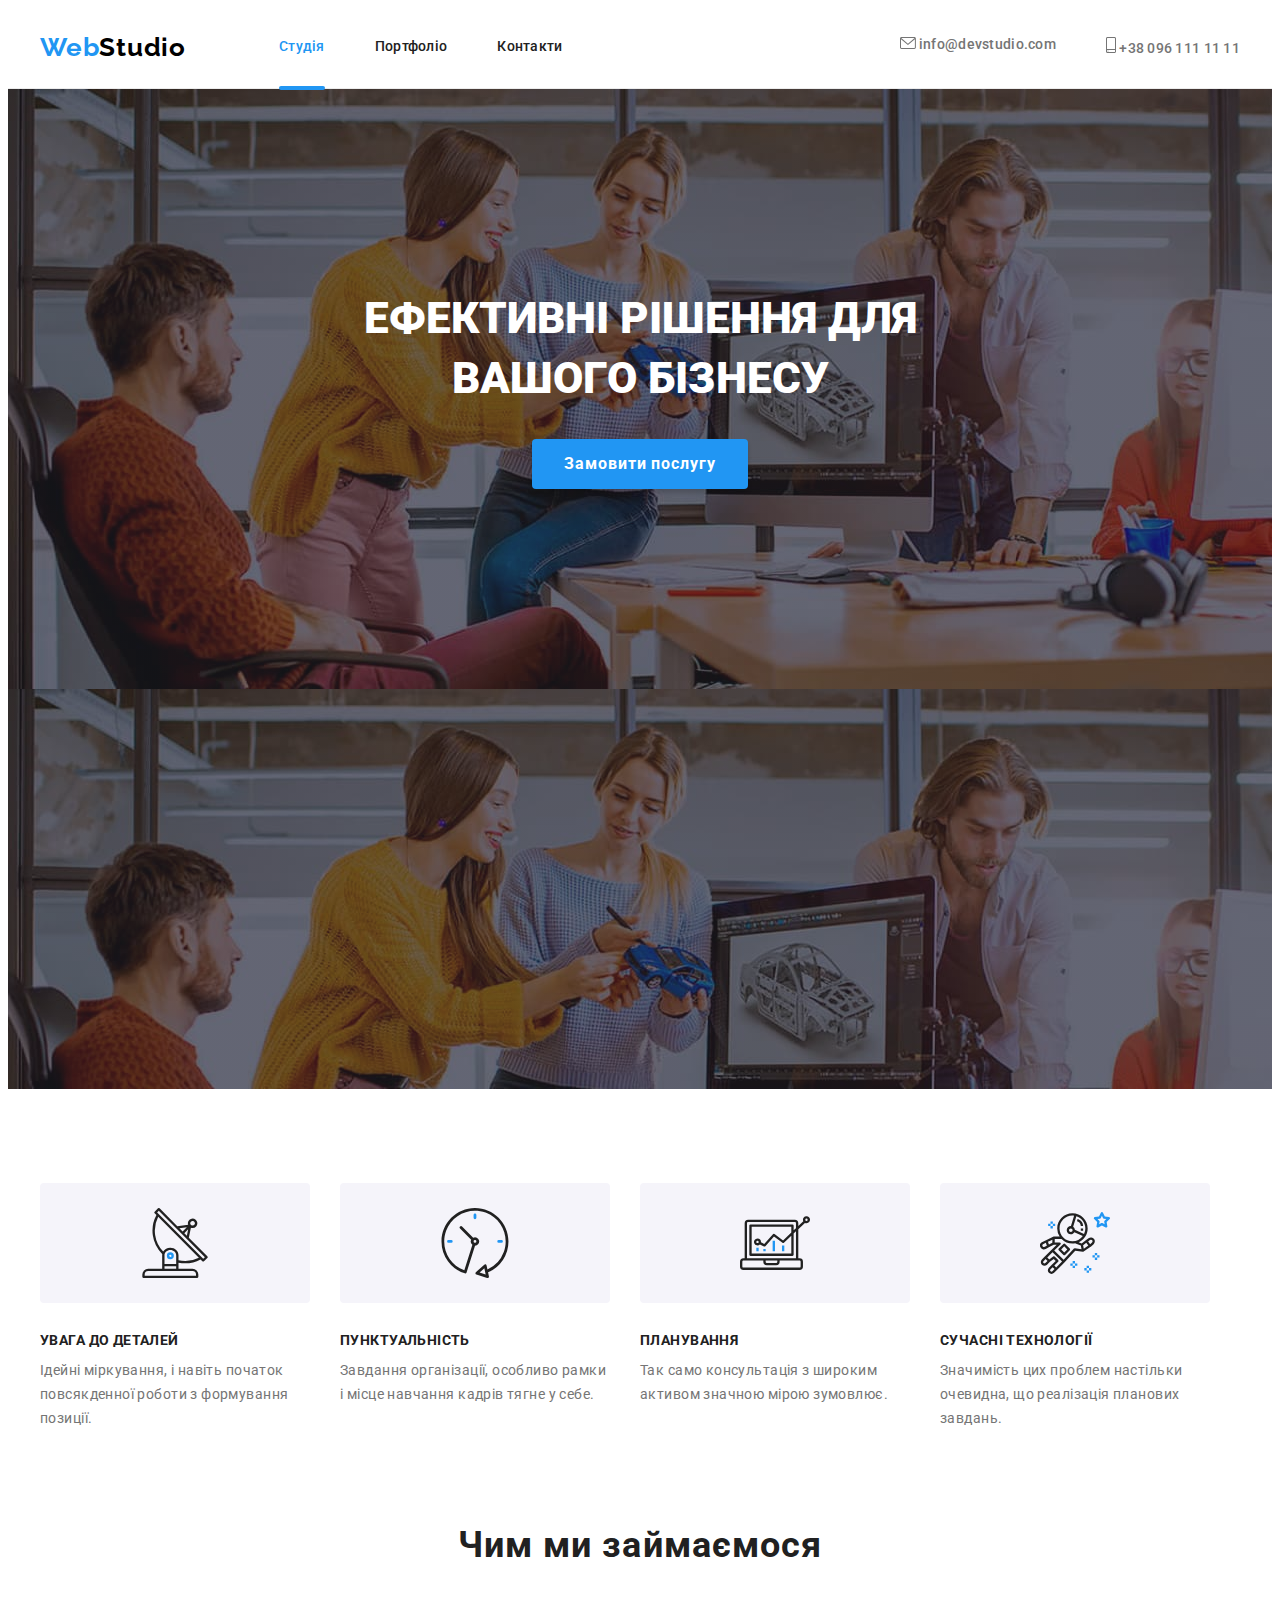
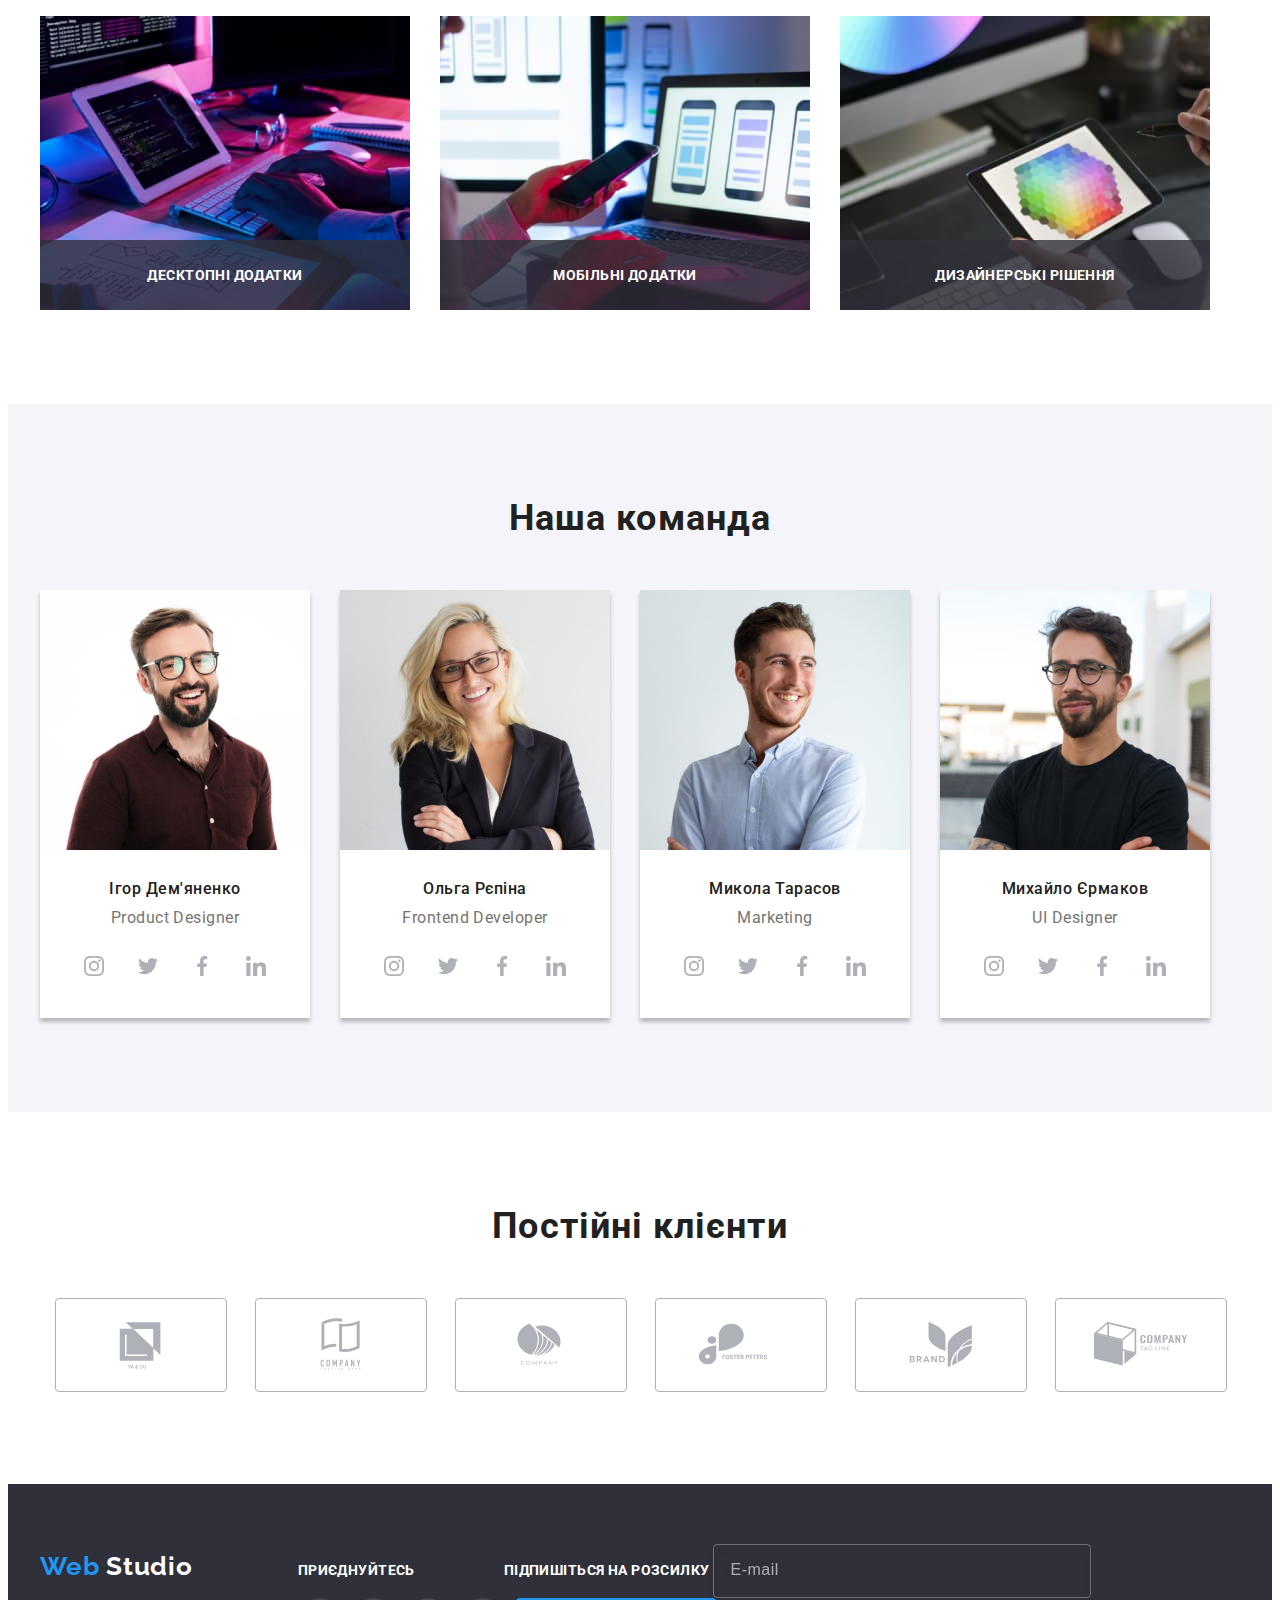
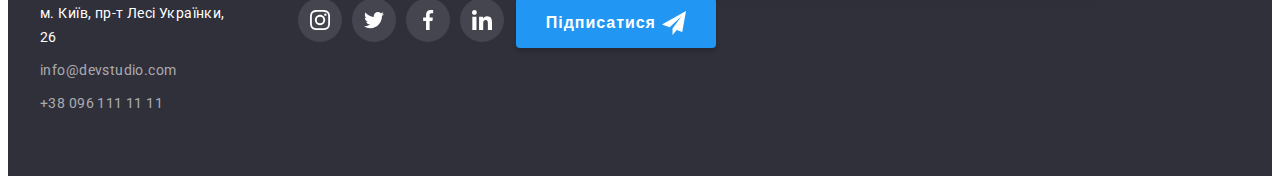
==== commit 8bf8637e: "mistakes" ====
--- a/index.html
+++ b/index.html
@@ -53,7 +53,7 @@
     <main>
         <section class="main-page">
             <div class="container main-container">
-            <h1 class="slogan">Ефективні рішення для <br>вашого бізнесу</br> </h1>
+            <h1 class="slogan">Ефективні рішення для <br/>вашого бізнесу<br/> </h1>
             <button data-modal-open type="button" class="button-action"> Замовити послугу </button>
         </div> 
         <div class="backdrop is-hidden" data-modal >
@@ -68,7 +68,7 @@
             <div class="input-wrap">
                 <label>
                 <span class="input-label"> Ім'я </span>
-                    <input type="text" name="user_name"class="modal-input" required />
+                    <input type="text" name="user_name" class="modal-input" required />
                     <svg class="modal-input-icon" width="18" height="18">
                         <use href="./images/icons.svg#icon-person"></use>
                     </svg>
@@ -363,7 +363,7 @@
         <div class="folowing">
                     <form action="folowing-form">
                     <label >
-                       <h4 class="folowing-label"> Підпишіться на розсилку</h4>
+                       <span class="folowing-label"> Підпишіться на розсилку</span>
                         <input type="email" name="email-folowing" class="folowing-input" placeholder="E-mail">
                     </label>
                  <button type="submit" class="folowing-btn">Підписатися
--- a/css/styles.css
+++ b/css/styles.css
@@ -527,7 +527,7 @@
  .folowing{
    display: flex;
    justify-content: flex-end;
-   margin-left: 93px;
+   margin-left: auto;
  }
  .folowing-label {
 color: var(--main-light);
@@ -732,6 +732,7 @@
    top: 50%;
    left: 50%;
    transform: translate(-50%, -50%);
+   padding: 40px;
 }
 .modal-close {
    width: 30px;
@@ -745,8 +746,13 @@
    display: flex;
    align-items: center;
    justify-content: center;
-}
-
+   outline: transparent;
+   transition: fill 250ms cubic-bezier(0.4, 0, 0.2, 1);;
+}
+.modal-close:focus .modal-close-icon,
+.modal-close:hover .modal-close-icon{
+   fill: var(--main-color-active);
+}
 .modal-title{
    font-weight: 700;
       font-size: 20px;
@@ -755,12 +761,12 @@
       letter-spacing: 0.03em;
       color: var(--main-dark);
    margin-bottom: 20px;
-   margin-top: 40px;
+   /* margin-top: 40px; */
    
 }
 .input-wrap{
    position: relative;
-   margin-left: 40px;
+   /* margin-left: 40px; */
    margin-top: 10px;
 }
 
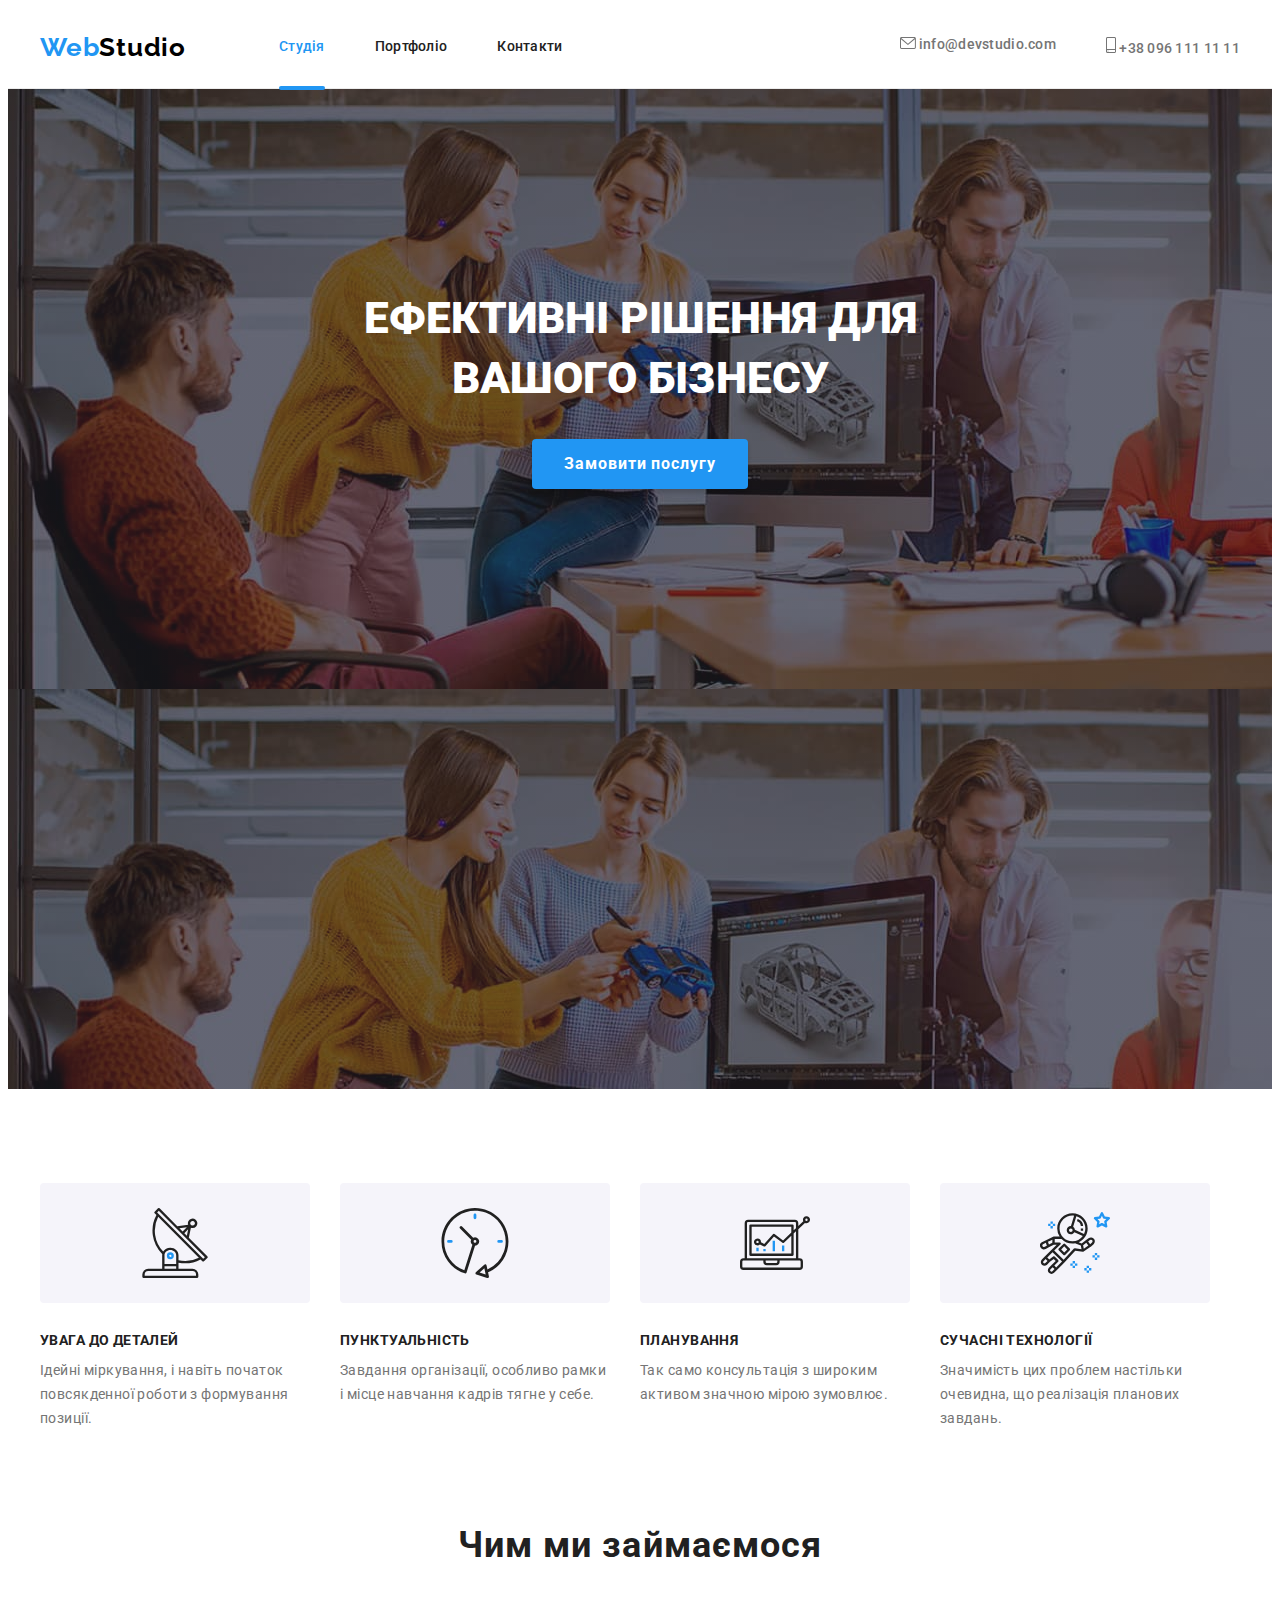
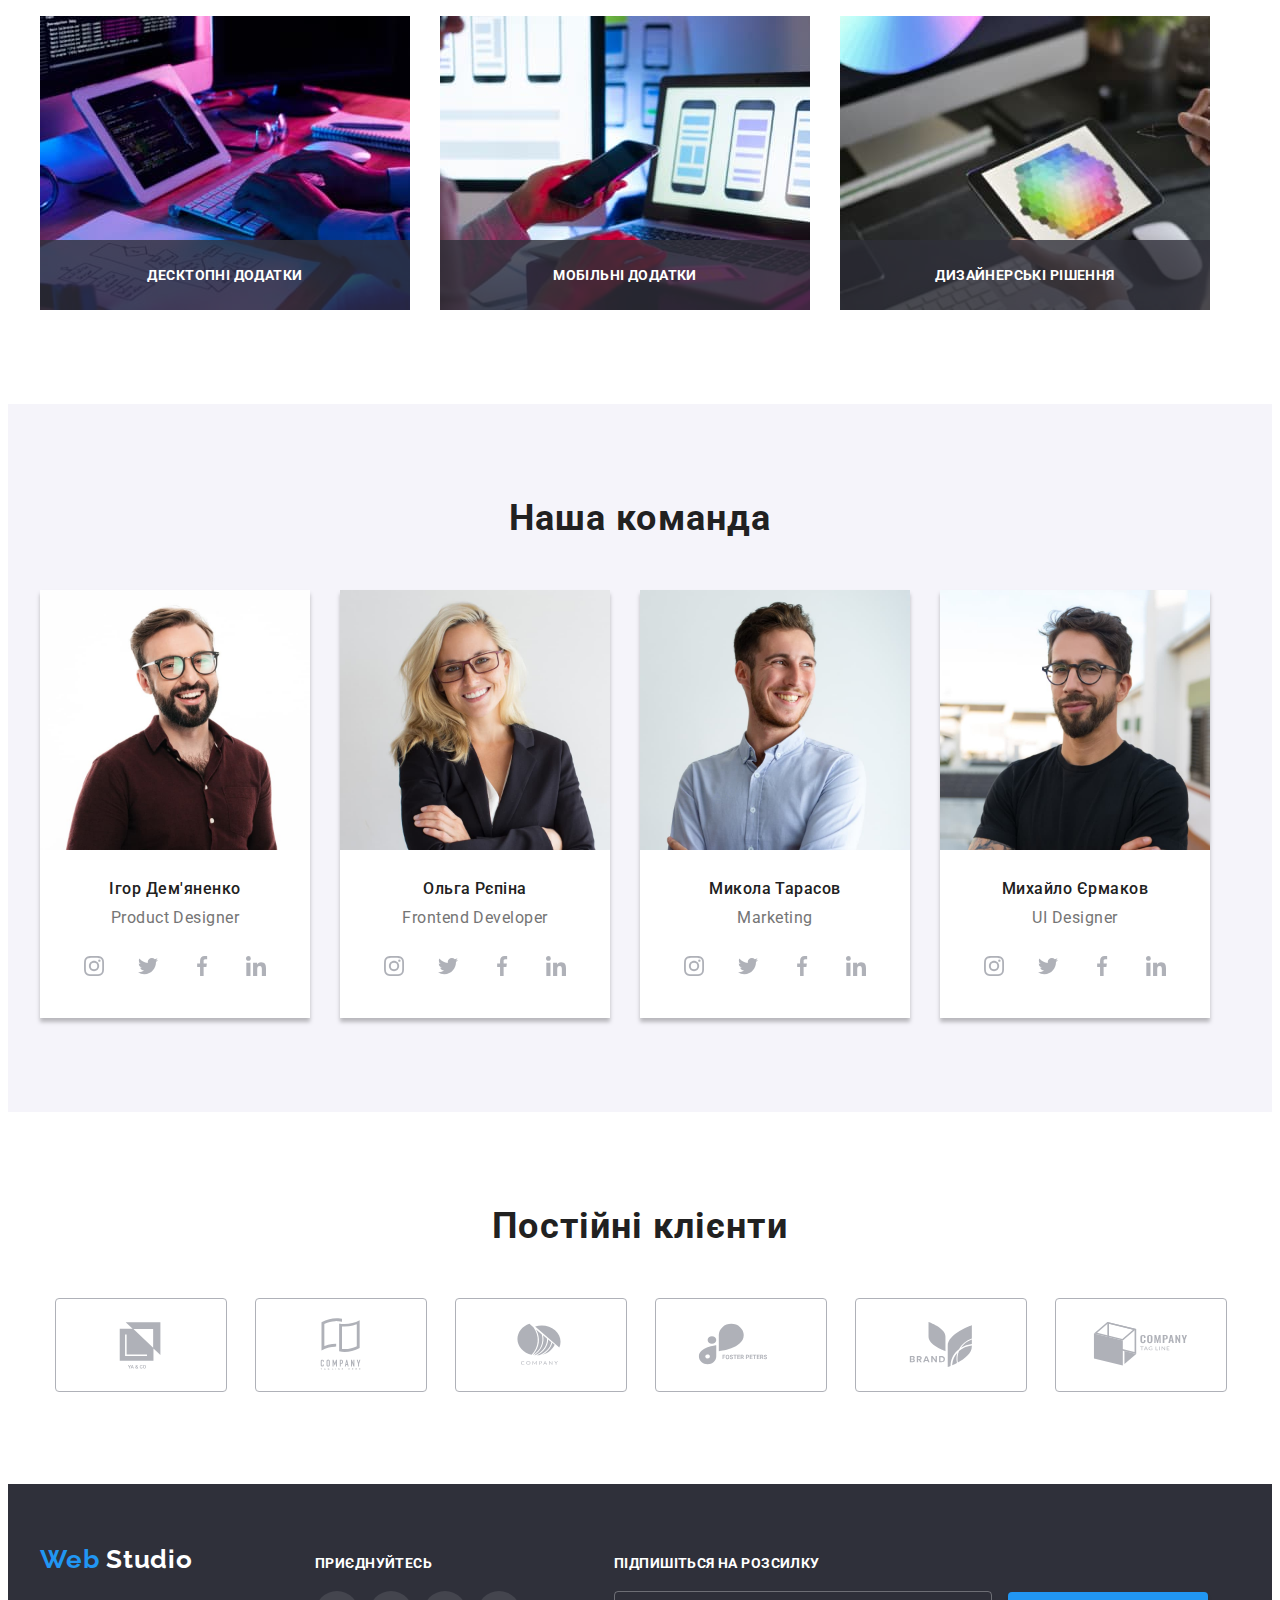
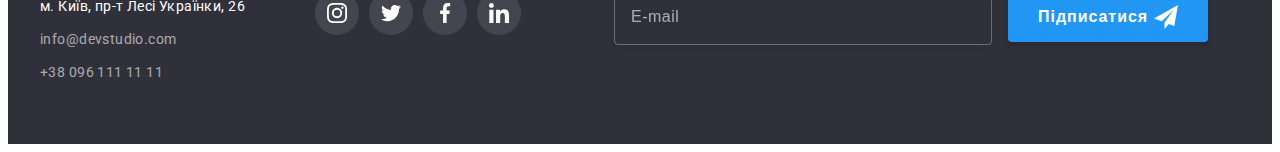
==== commit 65958cdc: "smht" ====
--- a/index.html
+++ b/index.html
@@ -363,7 +363,7 @@
         <div class="folowing">
                     <form action="folowing-form">
                     <label >
-                       <span class="folowing-label"> Підпишіться на розсилку</span>
+                       <p class="folowing-label"> Підпишіться на розсилку</p>
                         <input type="email" name="email-folowing" class="folowing-input" placeholder="E-mail">
                     </label>
                  <button type="submit" class="folowing-btn">Підписатися
--- a/css/styles.css
+++ b/css/styles.css
@@ -527,7 +527,7 @@
  .folowing{
    display: flex;
    justify-content: flex-end;
-   margin-left: auto;
+   margin-left: 93px;
  }
  .folowing-label {
 color: var(--main-light);
